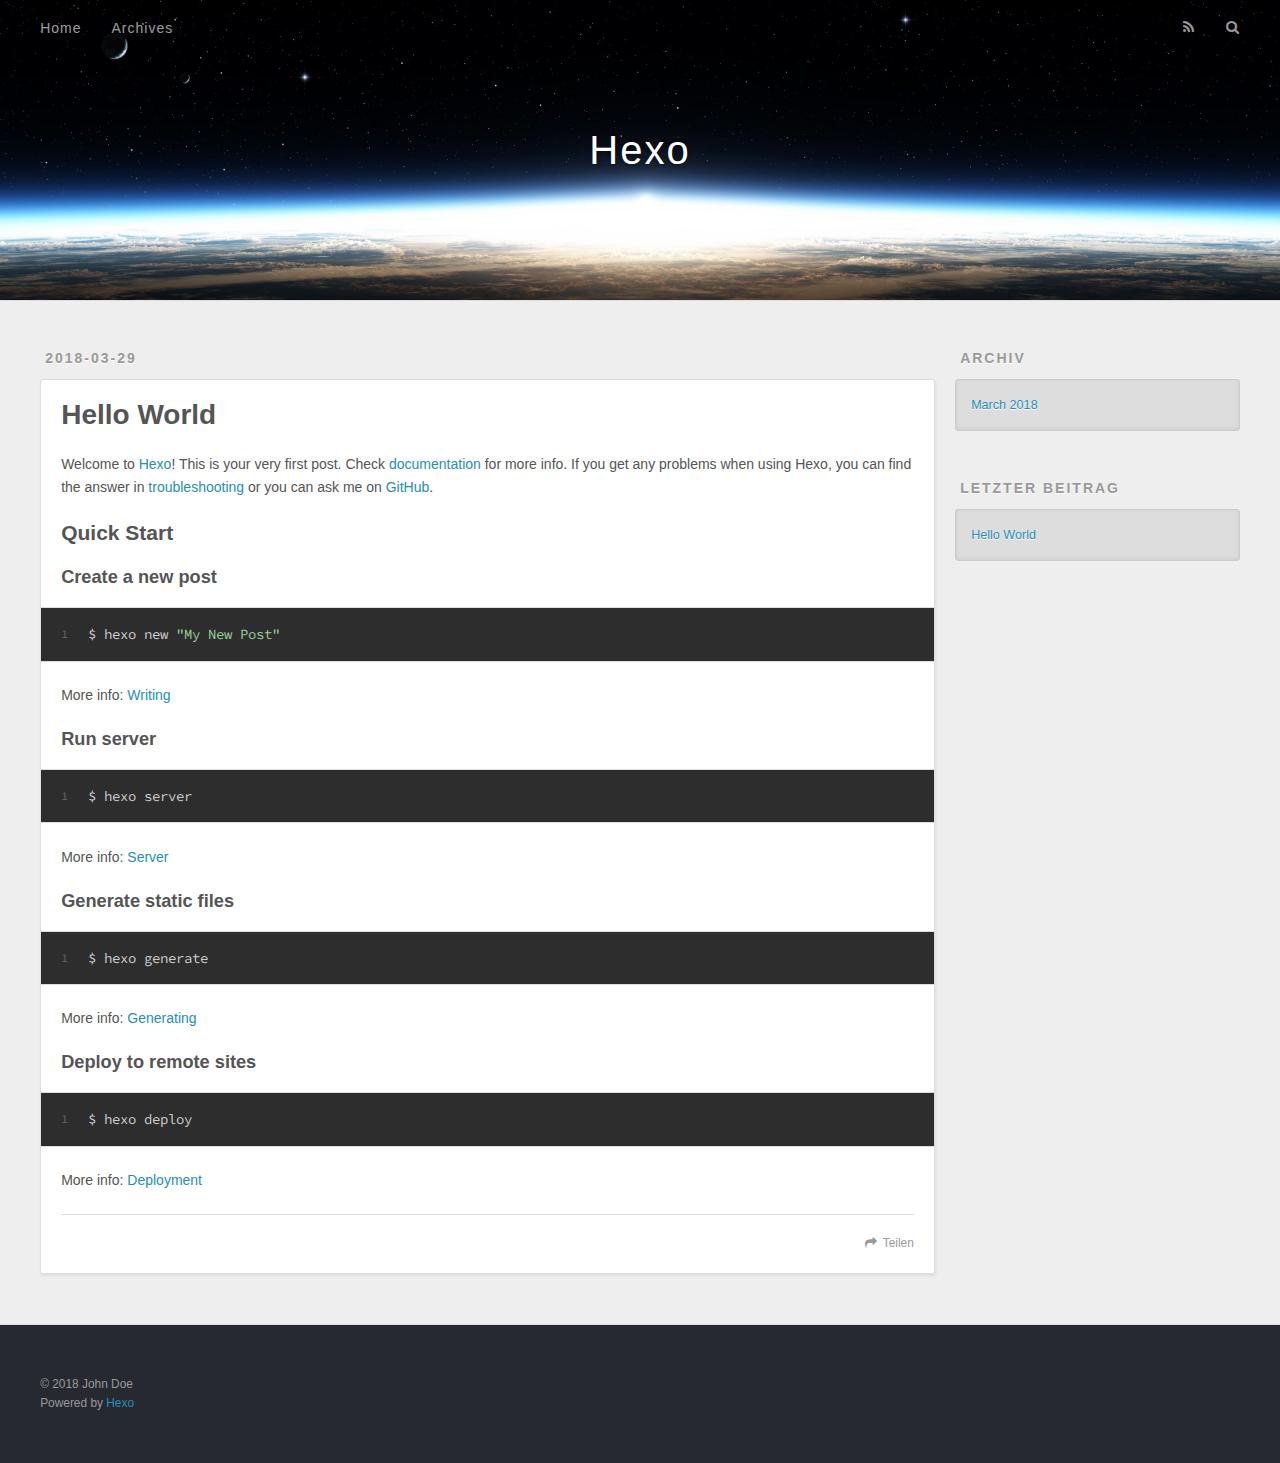
==== index.html @ db1d9ba8 "Site updated: 2018-03-29 11:49:01" ====
<!DOCTYPE html>
<html>
<head>
  <meta charset="utf-8">
  

  
  <title>Hexo</title>
  <meta name="viewport" content="width=device-width, initial-scale=1, maximum-scale=1">
  <meta property="og:type" content="website">
<meta property="og:title" content="Hexo">
<meta property="og:url" content="http://yoursite.com/index.html">
<meta property="og:site_name" content="Hexo">
<meta name="twitter:card" content="summary">
<meta name="twitter:title" content="Hexo">
  
    <link rel="alternate" href="/atom.xml" title="Hexo" type="application/atom+xml">
  
  
    <link rel="icon" href="/favicon.png">
  
  
    <link href="//fonts.googleapis.com/css?family=Source+Code+Pro" rel="stylesheet" type="text/css">
  
  <link rel="stylesheet" href="/css/style.css">
</head>

<body>
  <div id="container">
    <div id="wrap">
      <header id="header">
  <div id="banner"></div>
  <div id="header-outer" class="outer">
    <div id="header-title" class="inner">
      <h1 id="logo-wrap">
        <a href="/" id="logo">Hexo</a>
      </h1>
      
    </div>
    <div id="header-inner" class="inner">
      <nav id="main-nav">
        <a id="main-nav-toggle" class="nav-icon"></a>
        
          <a class="main-nav-link" href="/">Home</a>
        
          <a class="main-nav-link" href="/archives">Archives</a>
        
      </nav>
      <nav id="sub-nav">
        
          <a id="nav-rss-link" class="nav-icon" href="/atom.xml" title="RSS Feed"></a>
        
        <a id="nav-search-btn" class="nav-icon" title="Suche"></a>
      </nav>
      <div id="search-form-wrap">
        <form action="//google.com/search" method="get" accept-charset="UTF-8" class="search-form"><input type="search" name="q" class="search-form-input" placeholder="Search"><button type="submit" class="search-form-submit">&#xF002;</button><input type="hidden" name="sitesearch" value="http://yoursite.com"></form>
      </div>
    </div>
  </div>
</header>
      <div class="outer">
        <section id="main">
  
    <article id="post-hello-world" class="article article-type-post" itemscope itemprop="blogPost">
  <div class="article-meta">
    <a href="/2018/03/29/hello-world/" class="article-date">
  <time datetime="2018-03-29T02:19:25.846Z" itemprop="datePublished">2018-03-29</time>
</a>
    
  </div>
  <div class="article-inner">
    
    
      <header class="article-header">
        
  
    <h1 itemprop="name">
      <a class="article-title" href="/2018/03/29/hello-world/">Hello World</a>
    </h1>
  

      </header>
    
    <div class="article-entry" itemprop="articleBody">
      
        <p>Welcome to <a href="https://hexo.io/" target="_blank" rel="noopener">Hexo</a>! This is your very first post. Check <a href="https://hexo.io/docs/" target="_blank" rel="noopener">documentation</a> for more info. If you get any problems when using Hexo, you can find the answer in <a href="https://hexo.io/docs/troubleshooting.html" target="_blank" rel="noopener">troubleshooting</a> or you can ask me on <a href="https://github.com/hexojs/hexo/issues" target="_blank" rel="noopener">GitHub</a>.</p>
<h2 id="Quick-Start"><a href="#Quick-Start" class="headerlink" title="Quick Start"></a>Quick Start</h2><h3 id="Create-a-new-post"><a href="#Create-a-new-post" class="headerlink" title="Create a new post"></a>Create a new post</h3><figure class="highlight bash"><table><tr><td class="gutter"><pre><span class="line">1</span><br></pre></td><td class="code"><pre><span class="line">$ hexo new <span class="string">"My New Post"</span></span><br></pre></td></tr></table></figure>
<p>More info: <a href="https://hexo.io/docs/writing.html" target="_blank" rel="noopener">Writing</a></p>
<h3 id="Run-server"><a href="#Run-server" class="headerlink" title="Run server"></a>Run server</h3><figure class="highlight bash"><table><tr><td class="gutter"><pre><span class="line">1</span><br></pre></td><td class="code"><pre><span class="line">$ hexo server</span><br></pre></td></tr></table></figure>
<p>More info: <a href="https://hexo.io/docs/server.html" target="_blank" rel="noopener">Server</a></p>
<h3 id="Generate-static-files"><a href="#Generate-static-files" class="headerlink" title="Generate static files"></a>Generate static files</h3><figure class="highlight bash"><table><tr><td class="gutter"><pre><span class="line">1</span><br></pre></td><td class="code"><pre><span class="line">$ hexo generate</span><br></pre></td></tr></table></figure>
<p>More info: <a href="https://hexo.io/docs/generating.html" target="_blank" rel="noopener">Generating</a></p>
<h3 id="Deploy-to-remote-sites"><a href="#Deploy-to-remote-sites" class="headerlink" title="Deploy to remote sites"></a>Deploy to remote sites</h3><figure class="highlight bash"><table><tr><td class="gutter"><pre><span class="line">1</span><br></pre></td><td class="code"><pre><span class="line">$ hexo deploy</span><br></pre></td></tr></table></figure>
<p>More info: <a href="https://hexo.io/docs/deployment.html" target="_blank" rel="noopener">Deployment</a></p>

      
    </div>
    <footer class="article-footer">
      <a data-url="http://yoursite.com/2018/03/29/hello-world/" data-id="cjfbzb0jh000037ag2tdtp78b" class="article-share-link">Teilen</a>
      
      
    </footer>
  </div>
  
</article>


  


</section>
        
          <aside id="sidebar">
  
    

  
    

  
    
  
    
  <div class="widget-wrap">
    <h3 class="widget-title">Archiv</h3>
    <div class="widget">
      <ul class="archive-list"><li class="archive-list-item"><a class="archive-list-link" href="/archives/2018/03/">March 2018</a></li></ul>
    </div>
  </div>


  
    
  <div class="widget-wrap">
    <h3 class="widget-title">letzter Beitrag</h3>
    <div class="widget">
      <ul>
        
          <li>
            <a href="/2018/03/29/hello-world/">Hello World</a>
          </li>
        
      </ul>
    </div>
  </div>

  
</aside>
        
      </div>
      <footer id="footer">
  
  <div class="outer">
    <div id="footer-info" class="inner">
      &copy; 2018 John Doe<br>
      Powered by <a href="http://hexo.io/" target="_blank">Hexo</a>
    </div>
  </div>
</footer>
    </div>
    <nav id="mobile-nav">
  
    <a href="/" class="mobile-nav-link">Home</a>
  
    <a href="/archives" class="mobile-nav-link">Archives</a>
  
</nav>
    

<script src="//ajax.googleapis.com/ajax/libs/jquery/2.0.3/jquery.min.js"></script>


  <link rel="stylesheet" href="/fancybox/jquery.fancybox.css">
  <script src="/fancybox/jquery.fancybox.pack.js"></script>


<script src="/js/script.js"></script>



  </div>
</body>
</html>
---- css/style.css ----
body {
  width: 100%;
}
body:before,
body:after {
  content: "";
  display: table;
}
body:after {
  clear: both;
}
html,
body,
div,
span,
applet,
object,
iframe,
h1,
h2,
h3,
h4,
h5,
h6,
p,
blockquote,
pre,
a,
abbr,
acronym,
address,
big,
cite,
code,
del,
dfn,
em,
img,
ins,
kbd,
q,
s,
samp,
small,
strike,
strong,
sub,
sup,
tt,
var,
dl,
dt,
dd,
ol,
ul,
li,
fieldset,
form,
label,
legend,
table,
caption,
tbody,
tfoot,
thead,
tr,
th,
td {
  margin: 0;
  padding: 0;
  border: 0;
  outline: 0;
  font-weight: inherit;
  font-style: inherit;
  font-family: inherit;
  font-size: 100%;
  vertical-align: baseline;
}
body {
  line-height: 1;
  color: #000;
  background: #fff;
}
ol,
ul {
  list-style: none;
}
table {
  border-collapse: separate;
  border-spacing: 0;
  vertical-align: middle;
}
caption,
th,
td {
  text-align: left;
  font-weight: normal;
  vertical-align: middle;
}
a img {
  border: none;
}
input,
button {
  margin: 0;
  padding: 0;
}
input::-moz-focus-inner,
button::-moz-focus-inner {
  border: 0;
  padding: 0;
}
@font-face {
  font-family: FontAwesome;
  font-style: normal;
  font-weight: normal;
  src: url("fonts/fontawesome-webfont.eot?v=#4.0.3");
  src: url("fonts/fontawesome-webfont.eot?#iefix&v=#4.0.3") format("embedded-opentype"), url("fonts/fontawesome-webfont.woff?v=#4.0.3") format("woff"), url("fonts/fontawesome-webfont.ttf?v=#4.0.3") format("truetype"), url("fonts/fontawesome-webfont.svg#fontawesomeregular?v=#4.0.3") format("svg");
}
html,
body,
#container {
  height: 100%;
}
body {
  background: #eee;
  font: 14px -apple-system, BlinkMacSystemFont, "Segoe UI", "Roboto", "Oxygen", "Ubuntu", "Cantarell", "Fira Sans", "Droid Sans", "Helvetica Neue", sans-serif;
  -webkit-text-size-adjust: 100%;
}
.outer {
  max-width: 1220px;
  margin: 0 auto;
  padding: 0 20px;
}
.outer:before,
.outer:after {
  content: "";
  display: table;
}
.outer:after {
  clear: both;
}
.inner {
  display: inline;
  float: left;
  width: 98.33333333333333%;
  margin: 0 0.833333333333333%;
}
.left,
.alignleft {
  float: left;
}
.right,
.alignright {
  float: right;
}
.clear {
  clear: both;
}
#container {
  position: relative;
}
.mobile-nav-on {
  overflow: hidden;
}
#wrap {
  height: 100%;
  width: 100%;
  position: absolute;
  top: 0;
  left: 0;
  -webkit-transition: 0.2s ease-out;
  -moz-transition: 0.2s ease-out;
  -ms-transition: 0.2s ease-out;
  transition: 0.2s ease-out;
  z-index: 1;
  background: #eee;
}
.mobile-nav-on #wrap {
  left: 280px;
}
@media screen and (min-width: 768px) {
  #main {
    display: inline;
    float: left;
    width: 73.33333333333333%;
    margin: 0 0.833333333333333%;
  }
}
.article-date,
.article-category-link,
.archive-year,
.widget-title {
  text-decoration: none;
  text-transform: uppercase;
  letter-spacing: 2px;
  color: #999;
  margin-bottom: 1em;
  margin-left: 5px;
  line-height: 1em;
  text-shadow: 0 1px #fff;
  font-weight: bold;
}
.article-inner,
.archive-article-inner {
  background: #fff;
  -webkit-box-shadow: 1px 2px 3px #ddd;
  box-shadow: 1px 2px 3px #ddd;
  border: 1px solid #ddd;
  border-radius: 3px;
}
.article-entry h1,
.widget h1 {
  font-size: 2em;
}
.article-entry h2,
.widget h2 {
  font-size: 1.5em;
}
.article-entry h3,
.widget h3 {
  font-size: 1.3em;
}
.article-entry h4,
.widget h4 {
  font-size: 1.2em;
}
.article-entry h5,
.widget h5 {
  font-size: 1em;
}
.article-entry h6,
.widget h6 {
  font-size: 1em;
  color: #999;
}
.article-entry hr,
.widget hr {
  border: 1px dashed #ddd;
}
.article-entry strong,
.widget strong {
  font-weight: bold;
}
.article-entry em,
.widget em,
.article-entry cite,
.widget cite {
  font-style: italic;
}
.article-entry sup,
.widget sup,
.article-entry sub,
.widget sub {
  font-size: 0.75em;
  line-height: 0;
  position: relative;
  vertical-align: baseline;
}
.article-entry sup,
.widget sup {
  top: -0.5em;
}
.article-entry sub,
.widget sub {
  bottom: -0.2em;
}
.article-entry small,
.widget small {
  font-size: 0.85em;
}
.article-entry acronym,
.widget acronym,
.article-entry abbr,
.widget abbr {
  border-bottom: 1px dotted;
}
.article-entry ul,
.widget ul,
.article-entry ol,
.widget ol,
.article-entry dl,
.widget dl {
  margin: 0 20px;
  line-height: 1.6em;
}
.article-entry ul ul,
.widget ul ul,
.article-entry ol ul,
.widget ol ul,
.article-entry ul ol,
.widget ul ol,
.article-entry ol ol,
.widget ol ol {
  margin-top: 0;
  margin-bottom: 0;
}
.article-entry ul,
.widget ul {
  list-style: disc;
}
.article-entry ol,
.widget ol {
  list-style: decimal;
}
.article-entry dt,
.widget dt {
  font-weight: bold;
}
#header {
  height: 300px;
  position: relative;
  border-bottom: 1px solid #ddd;
}
#header:before,
#header:after {
  content: "";
  position: absolute;
  left: 0;
  right: 0;
  height: 40px;
}
#header:before {
  top: 0;
  background: -webkit-linear-gradient(rgba(0,0,0,0.2), transparent);
  background: -moz-linear-gradient(rgba(0,0,0,0.2), transparent);
  background: -ms-linear-gradient(rgba(0,0,0,0.2), transparent);
  background: linear-gradient(rgba(0,0,0,0.2), transparent);
}
#header:after {
  bottom: 0;
  background: -webkit-linear-gradient(transparent, rgba(0,0,0,0.2));
  background: -moz-linear-gradient(transparent, rgba(0,0,0,0.2));
  background: -ms-linear-gradient(transparent, rgba(0,0,0,0.2));
  background: linear-gradient(transparent, rgba(0,0,0,0.2));
}
#header-outer {
  height: 100%;
  position: relative;
}
#header-inner {
  position: relative;
  overflow: hidden;
}
#banner {
  position: absolute;
  top: 0;
  left: 0;
  width: 100%;
  height: 100%;
  background: url("images/banner.jpg") center #000;
  -webkit-background-size: cover;
  -moz-background-size: cover;
  background-size: cover;
  z-index: -1;
}
#header-title {
  text-align: center;
  height: 40px;
  position: absolute;
  top: 50%;
  left: 0;
  margin-top: -20px;
}
#logo,
#subtitle {
  text-decoration: none;
  color: #fff;
  font-weight: 300;
  text-shadow: 0 1px 4px rgba(0,0,0,0.3);
}
#logo {
  font-size: 40px;
  line-height: 40px;
  letter-spacing: 2px;
}
#subtitle {
  font-size: 16px;
  line-height: 16px;
  letter-spacing: 1px;
}
#subtitle-wrap {
  margin-top: 16px;
}
#main-nav {
  float: left;
  margin-left: -15px;
}
.nav-icon,
.main-nav-link {
  float: left;
  color: #fff;
  opacity: 0.6;
  text-decoration: none;
  text-shadow: 0 1px rgba(0,0,0,0.2);
  -webkit-transition: opacity 0.2s;
  -moz-transition: opacity 0.2s;
  -ms-transition: opacity 0.2s;
  transition: opacity 0.2s;
  display: block;
  padding: 20px 15px;
}
.nav-icon:hover,
.main-nav-link:hover {
  opacity: 1;
}
.nav-icon {
  font-family: FontAwesome;
  text-align: center;
  font-size: 14px;
  width: 14px;
  height: 14px;
  padding: 20px 15px;
  position: relative;
  cursor: pointer;
}
.main-nav-link {
  font-weight: 300;
  letter-spacing: 1px;
}
@media screen and (max-width: 479px) {
  .main-nav-link {
    display: none;
  }
}
#main-nav-toggle {
  display: none;
}
#main-nav-toggle:before {
  content: "\f0c9";
}
@media screen and (max-width: 479px) {
  #main-nav-toggle {
    display: block;
  }
}
#sub-nav {
  float: right;
  margin-right: -15px;
}
#nav-rss-link:before {
  content: "\f09e";
}
#nav-search-btn:before {
  content: "\f002";
}
#search-form-wrap {
  position: absolute;
  top: 15px;
  width: 150px;
  height: 30px;
  right: -150px;
  opacity: 0;
  -webkit-transition: 0.2s ease-out;
  -moz-transition: 0.2s ease-out;
  -ms-transition: 0.2s ease-out;
  transition: 0.2s ease-out;
}
#search-form-wrap.on {
  opacity: 1;
  right: 0;
}
@media screen and (max-width: 479px) {
  #search-form-wrap {
    width: 100%;
    right: -100%;
  }
}
.search-form {
  position: absolute;
  top: 0;
  left: 0;
  right: 0;
  background: #fff;
  padding: 5px 15px;
  border-radius: 15px;
  -webkit-box-shadow: 0 0 10px rgba(0,0,0,0.3);
  box-shadow: 0 0 10px rgba(0,0,0,0.3);
}
.search-form-input {
  border: none;
  background: none;
  color: #555;
  width: 100%;
  font: 13px -apple-system, BlinkMacSystemFont, "Segoe UI", "Roboto", "Oxygen", "Ubuntu", "Cantarell", "Fira Sans", "Droid Sans", "Helvetica Neue", sans-serif;
  outline: none;
}
.search-form-input::-webkit-search-results-decoration,
.search-form-input::-webkit-search-cancel-button {
  -webkit-appearance: none;
}
.search-form-submit {
  position: absolute;
  top: 50%;
  right: 10px;
  margin-top: -7px;
  font: 13px FontAwesome;
  border: none;
  background: none;
  color: #bbb;
  cursor: pointer;
}
.search-form-submit:hover,
.search-form-submit:focus {
  color: #777;
}
.article {
  margin: 50px 0;
}
.article-inner {
  overflow: hidden;
}
.article-meta:before,
.article-meta:after {
  content: "";
  display: table;
}
.article-meta:after {
  clear: both;
}
.article-date {
  float: left;
}
.article-category {
  float: left;
  line-height: 1em;
  color: #ccc;
  text-shadow: 0 1px #fff;
  margin-left: 8px;
}
.article-category:before {
  content: "\2022";
}
.article-category-link {
  margin: 0 12px 1em;
}
.article-header {
  padding: 20px 20px 0;
}
.article-title {
  text-decoration: none;
  font-size: 2em;
  font-weight: bold;
  color: #555;
  line-height: 1.1em;
  -webkit-transition: color 0.2s;
  -moz-transition: color 0.2s;
  -ms-transition: color 0.2s;
  transition: color 0.2s;
}
a.article-title:hover {
  color: #258fb8;
}
.article-entry {
  color: #555;
  padding: 0 20px;
}
.article-entry:before,
.article-entry:after {
  content: "";
  display: table;
}
.article-entry:after {
  clear: both;
}
.article-entry p,
.article-entry table {
  line-height: 1.6em;
  margin: 1.6em 0;
}
.article-entry h1,
.article-entry h2,
.article-entry h3,
.article-entry h4,
.article-entry h5,
.article-entry h6 {
  font-weight: bold;
}
.article-entry h1,
.article-entry h2,
.article-entry h3,
.article-entry h4,
.article-entry h5,
.article-entry h6 {
  line-height: 1.1em;
  margin: 1.1em 0;
}
.article-entry a {
  color: #258fb8;
  text-decoration: none;
}
.article-entry a:hover {
  text-decoration: underline;
}
.article-entry ul,
.article-entry ol,
.article-entry dl {
  margin-top: 1.6em;
  margin-bottom: 1.6em;
}
.article-entry img,
.article-entry video {
  max-width: 100%;
  height: auto;
  display: block;
  margin: auto;
}
.article-entry iframe {
  border: none;
}
.article-entry table {
  width: 100%;
  border-collapse: collapse;
  border-spacing: 0;
}
.article-entry th {
  font-weight: bold;
  border-bottom: 3px solid #ddd;
  padding-bottom: 0.5em;
}
.article-entry td {
  border-bottom: 1px solid #ddd;
  padding: 10px 0;
}
.article-entry blockquote {
  font-family: Georgia, "Times New Roman", serif;
  font-size: 1.4em;
  margin: 1.6em 20px;
  text-align: center;
}
.article-entry blockquote footer {
  font-size: 14px;
  margin: 1.6em 0;
  font-family: -apple-system, BlinkMacSystemFont, "Segoe UI", "Roboto", "Oxygen", "Ubuntu", "Cantarell", "Fira Sans", "Droid Sans", "Helvetica Neue", sans-serif;
}
.article-entry blockquote footer cite:before {
  content: "—";
  padding: 0 0.5em;
}
.article-entry .pullquote {
  text-align: left;
  width: 45%;
  margin: 0;
}
.article-entry .pullquote.left {
  margin-left: 0.5em;
  margin-right: 1em;
}
.article-entry .pullquote.right {
  margin-right: 0.5em;
  margin-left: 1em;
}
.article-entry .caption {
  color: #999;
  display: block;
  font-size: 0.9em;
  margin-top: 0.5em;
  position: relative;
  text-align: center;
}
.article-entry .video-container {
  position: relative;
  padding-top: 56.25%;
  height: 0;
  overflow: hidden;
}
.article-entry .video-container iframe,
.article-entry .video-container object,
.article-entry .video-container embed {
  position: absolute;
  top: 0;
  left: 0;
  width: 100%;
  height: 100%;
  margin-top: 0;
}
.article-more-link a {
  display: inline-block;
  line-height: 1em;
  padding: 6px 15px;
  border-radius: 15px;
  background: #eee;
  color: #999;
  text-shadow: 0 1px #fff;
  text-decoration: none;
}
.article-more-link a:hover {
  background: #258fb8;
  color: #fff;
  text-decoration: none;
  text-shadow: 0 1px #1e7293;
}
.article-footer {
  font-size: 0.85em;
  line-height: 1.6em;
  border-top: 1px solid #ddd;
  padding-top: 1.6em;
  margin: 0 20px 20px;
}
.article-footer:before,
.article-footer:after {
  content: "";
  display: table;
}
.article-footer:after {
  clear: both;
}
.article-footer a {
  color: #999;
  text-decoration: none;
}
.article-footer a:hover {
  color: #555;
}
.article-tag-list-item {
  float: left;
  margin-right: 10px;
}
.article-tag-list-link:before {
  content: "#";
}
.article-comment-link {
  float: right;
}
.article-comment-link:before {
  content: "\f075";
  font-family: FontAwesome;
  padding-right: 8px;
}
.article-share-link {
  cursor: pointer;
  float: right;
  margin-left: 20px;
}
.article-share-link:before {
  content: "\f064";
  font-family: FontAwesome;
  padding-right: 6px;
}
#article-nav {
  position: relative;
}
#article-nav:before,
#article-nav:after {
  content: "";
  display: table;
}
#article-nav:after {
  clear: both;
}
@media screen and (min-width: 768px) {
  #article-nav {
    margin: 50px 0;
  }
  #article-nav:before {
    width: 8px;
    height: 8px;
    position: absolute;
    top: 50%;
    left: 50%;
    margin-top: -4px;
    margin-left: -4px;
    content: "";
    border-radius: 50%;
    background: #ddd;
    -webkit-box-shadow: 0 1px 2px #fff;
    box-shadow: 0 1px 2px #fff;
  }
}
.article-nav-link-wrap {
  text-decoration: none;
  text-shadow: 0 1px #fff;
  color: #999;
  -webkit-box-sizing: border-box;
  -moz-box-sizing: border-box;
  box-sizing: border-box;
  margin-top: 50px;
  text-align: center;
  display: block;
}
.article-nav-link-wrap:hover {
  color: #555;
}
@media screen and (min-width: 768px) {
  .article-nav-link-wrap {
    width: 50%;
    margin-top: 0;
  }
}
@media screen and (min-width: 768px) {
  #article-nav-newer {
    float: left;
    text-align: right;
    padding-right: 20px;
  }
}
@media screen and (min-width: 768px) {
  #article-nav-older {
    float: right;
    text-align: left;
    padding-left: 20px;
  }
}
.article-nav-caption {
  text-transform: uppercase;
  letter-spacing: 2px;
  color: #ddd;
  line-height: 1em;
  font-weight: bold;
}
#article-nav-newer .article-nav-caption {
  margin-right: -2px;
}
.article-nav-title {
  font-size: 0.85em;
  line-height: 1.6em;
  margin-top: 0.5em;
}
.article-share-box {
  position: absolute;
  display: none;
  background: #fff;
  -webkit-box-shadow: 1px 2px 10px rgba(0,0,0,0.2);
  box-shadow: 1px 2px 10px rgba(0,0,0,0.2);
  border-radius: 3px;
  margin-left: -145px;
  overflow: hidden;
  z-index: 1;
}
.article-share-box.on {
  display: block;
}
.article-share-input {
  width: 100%;
  background: none;
  -webkit-box-sizing: border-box;
  -moz-box-sizing: border-box;
  box-sizing: border-box;
  font: 14px -apple-system, BlinkMacSystemFont, "Segoe UI", "Roboto", "Oxygen", "Ubuntu", "Cantarell", "Fira Sans", "Droid Sans", "Helvetica Neue", sans-serif;
  padding: 0 15px;
  color: #555;
  outline: none;
  border: 1px solid #ddd;
  border-radius: 3px 3px 0 0;
  height: 36px;
  line-height: 36px;
}
.article-share-links {
  background: #eee;
}
.article-share-links:before,
.article-share-links:after {
  content: "";
  display: table;
}
.article-share-links:after {
  clear: both;
}
.article-share-twitter,
.article-share-facebook,
.article-share-pinterest,
.article-share-google {
  width: 50px;
  height: 36px;
  display: block;
  float: left;
  position: relative;
  color: #999;
  text-shadow: 0 1px #fff;
}
.article-share-twitter:before,
.article-share-facebook:before,
.article-share-pinterest:before,
.article-share-google:before {
  font-size: 20px;
  font-family: FontAwesome;
  width: 20px;
  height: 20px;
  position: absolute;
  top: 50%;
  left: 50%;
  margin-top: -10px;
  margin-left: -10px;
  text-align: center;
}
.article-share-twitter:hover,
.article-share-facebook:hover,
.article-share-pinterest:hover,
.article-share-google:hover {
  color: #fff;
}
.article-share-twitter:before {
  content: "\f099";
}
.article-share-twitter:hover {
  background: #00aced;
  text-shadow: 0 1px #008abe;
}
.article-share-facebook:before {
  content: "\f09a";
}
.article-share-facebook:hover {
  background: #3b5998;
  text-shadow: 0 1px #2f477a;
}
.article-share-pinterest:before {
  content: "\f0d2";
}
.article-share-pinterest:hover {
  background: #cb2027;
  text-shadow: 0 1px #a21a1f;
}
.article-share-google:before {
  content: "\f0d5";
}
.article-share-google:hover {
  background: #dd4b39;
  text-shadow: 0 1px #be3221;
}
.article-gallery {
  background: #000;
  position: relative;
}
.article-gallery-photos {
  position: relative;
  overflow: hidden;
}
.article-gallery-img {
  display: none;
  max-width: 100%;
}
.article-gallery-img:first-child {
  display: block;
}
.article-gallery-img.loaded {
  position: absolute;
  display: block;
}
.article-gallery-img img {
  display: block;
  max-width: 100%;
  margin: 0 auto;
}
#comments {
  background: #fff;
  -webkit-box-shadow: 1px 2px 3px #ddd;
  box-shadow: 1px 2px 3px #ddd;
  padding: 20px;
  border: 1px solid #ddd;
  border-radius: 3px;
  margin: 50px 0;
}
#comments a {
  color: #258fb8;
}
.archives-wrap {
  margin: 50px 0;
}
.archives:before,
.archives:after {
  content: "";
  display: table;
}
.archives:after {
  clear: both;
}
.archive-year-wrap {
  margin-bottom: 1em;
}
.archives {
  -webkit-column-gap: 10px;
  -moz-column-gap: 10px;
  column-gap: 10px;
}
@media screen and (min-width: 480px) and (max-width: 767px) {
  .archives {
    -webkit-column-count: 2;
    -moz-column-count: 2;
    column-count: 2;
  }
}
@media screen and (min-width: 768px) {
  .archives {
    -webkit-column-count: 3;
    -moz-column-count: 3;
    column-count: 3;
  }
}
.archive-article {
  -webkit-column-break-inside: avoid;
  page-break-inside: avoid;
  overflow: hidden;
  break-inside: avoid-column;
}
.archive-article-inner {
  padding: 10px;
  margin-bottom: 15px;
}
.archive-article-title {
  text-decoration: none;
  font-weight: bold;
  color: #555;
  -webkit-transition: color 0.2s;
  -moz-transition: color 0.2s;
  -ms-transition: color 0.2s;
  transition: color 0.2s;
  line-height: 1.6em;
}
.archive-article-title:hover {
  color: #258fb8;
}
.archive-article-footer {
  margin-top: 1em;
}
.archive-article-date {
  color: #999;
  text-decoration: none;
  font-size: 0.85em;
  line-height: 1em;
  margin-bottom: 0.5em;
  display: block;
}
#page-nav {
  margin: 50px auto;
  background: #fff;
  -webkit-box-shadow: 1px 2px 3px #ddd;
  box-shadow: 1px 2px 3px #ddd;
  border: 1px solid #ddd;
  border-radius: 3px;
  text-align: center;
  color: #999;
  overflow: hidden;
}
#page-nav:before,
#page-nav:after {
  content: "";
  display: table;
}
#page-nav:after {
  clear: both;
}
#page-nav a,
#page-nav span {
  padding: 10px 20px;
  line-height: 1;
  height: 2ex;
}
#page-nav a {
  color: #999;
  text-decoration: none;
}
#page-nav a:hover {
  background: #999;
  color: #fff;
}
#page-nav .prev {
  float: left;
}
#page-nav .next {
  float: right;
}
#page-nav .page-number {
  display: inline-block;
}
@media screen and (max-width: 479px) {
  #page-nav .page-number {
    display: none;
  }
}
#page-nav .current {
  color: #555;
  font-weight: bold;
}
#page-nav .space {
  color: #ddd;
}
#footer {
  background: #262a30;
  padding: 50px 0;
  border-top: 1px solid #ddd;
  color: #999;
}
#footer a {
  color: #258fb8;
  text-decoration: none;
}
#footer a:hover {
  text-decoration: underline;
}
#footer-info {
  line-height: 1.6em;
  font-size: 0.85em;
}
.article-entry pre,
.article-entry .highlight {
  background: #2d2d2d;
  margin: 0 -20px;
  padding: 15px 20px;
  border-style: solid;
  border-color: #ddd;
  border-width: 1px 0;
  overflow: auto;
  color: #ccc;
  line-height: 22.400000000000002px;
}
.article-entry .highlight .gutter pre,
.article-entry .gist .gist-file .gist-data .line-numbers {
  color: #666;
  font-size: 0.85em;
}
.article-entry pre,
.article-entry code {
  font-family: "Source Code Pro", Consolas, Monaco, Menlo, Consolas, monospace;
}
.article-entry code {
  background: #eee;
  text-shadow: 0 1px #fff;
  padding: 0 0.3em;
}
.article-entry pre code {
  background: none;
  text-shadow: none;
  padding: 0;
}
.article-entry .highlight pre {
  border: none;
  margin: 0;
  padding: 0;
}
.article-entry .highlight table {
  margin: 0;
  width: auto;
}
.article-entry .highlight td {
  border: none;
  padding: 0;
}
.article-entry .highlight figcaption {
  font-size: 0.85em;
  color: #999;
  line-height: 1em;
  margin-bottom: 1em;
}
.article-entry .highlight figcaption:before,
.article-entry .highlight figcaption:after {
  content: "";
  display: table;
}
.article-entry .highlight figcaption:after {
  clear: both;
}
.article-entry .highlight figcaption a {
  float: right;
}
.article-entry .highlight .gutter pre {
  text-align: right;
  padding-right: 20px;
}
.article-entry .highlight .line {
  height: 22.400000000000002px;
}
.article-entry .highlight .line.marked {
  background: #515151;
}
.article-entry .gist {
  margin: 0 -20px;
  border-style: solid;
  border-color: #ddd;
  border-width: 1px 0;
  background: #2d2d2d;
  padding: 15px 20px 15px 0;
}
.article-entry .gist .gist-file {
  border: none;
  font-family: "Source Code Pro", Consolas, Monaco, Menlo, Consolas, monospace;
  margin: 0;
}
.article-entry .gist .gist-file .gist-data {
  background: none;
  border: none;
}
.article-entry .gist .gist-file .gist-data .line-numbers {
  background: none;
  border: none;
  padding: 0 20px 0 0;
}
.article-entry .gist .gist-file .gist-data .line-data {
  padding: 0 !important;
}
.article-entry .gist .gist-file .highlight {
  margin: 0;
  padding: 0;
  border: none;
}
.article-entry .gist .gist-file .gist-meta {
  background: #2d2d2d;
  color: #999;
  font: 0.85em -apple-system, BlinkMacSystemFont, "Segoe UI", "Roboto", "Oxygen", "Ubuntu", "Cantarell", "Fira Sans", "Droid Sans", "Helvetica Neue", sans-serif;
  text-shadow: 0 0;
  padding: 0;
  margin-top: 1em;
  margin-left: 20px;
}
.article-entry .gist .gist-file .gist-meta a {
  color: #258fb8;
  font-weight: normal;
}
.article-entry .gist .gist-file .gist-meta a:hover {
  text-decoration: underline;
}
pre .comment,
pre .title {
  color: #999;
}
pre .variable,
pre .attribute,
pre .tag,
pre .regexp,
pre .ruby .constant,
pre .xml .tag .title,
pre .xml .pi,
pre .xml .doctype,
pre .html .doctype,
pre .css .id,
pre .css .class,
pre .css .pseudo {
  color: #f2777a;
}
pre .number,
pre .preprocessor,
pre .built_in,
pre .literal,
pre .params,
pre .constant {
  color: #f99157;
}
pre .class,
pre .ruby .class .title,
pre .css .rules .attribute {
  color: #9c9;
}
pre .string,
pre .value,
pre .inheritance,
pre .header,
pre .ruby .symbol,
pre .xml .cdata {
  color: #9c9;
}
pre .css .hexcolor {
  color: #6cc;
}
pre .function,
pre .python .decorator,
pre .python .title,
pre .ruby .function .title,
pre .ruby .title .keyword,
pre .perl .sub,
pre .javascript .title,
pre .coffeescript .title {
  color: #69c;
}
pre .keyword,
pre .javascript .function {
  color: #c9c;
}
@media screen and (max-width: 479px) {
  #mobile-nav {
    position: absolute;
    top: 0;
    left: 0;
    width: 280px;
    height: 100%;
    background: #191919;
    border-right: 1px solid #fff;
  }
}
@media screen and (max-width: 479px) {
  .mobile-nav-link {
    display: block;
    color: #999;
    text-decoration: none;
    padding: 15px 20px;
    font-weight: bold;
  }
  .mobile-nav-link:hover {
    color: #fff;
  }
}
@media screen and (min-width: 768px) {
  #sidebar {
    display: inline;
    float: left;
    width: 23.333333333333332%;
    margin: 0 0.833333333333333%;
  }
}
.widget-wrap {
  margin: 50px 0;
}
.widget {
  color: #777;
  text-shadow: 0 1px #fff;
  background: #ddd;
  -webkit-box-shadow: 0 -1px 4px #ccc inset;
  box-shadow: 0 -1px 4px #ccc inset;
  border: 1px solid #ccc;
  padding: 15px;
  border-radius: 3px;
}
.widget a {
  color: #258fb8;
  text-decoration: none;
}
.widget a:hover {
  text-decoration: underline;
}
.widget ul ul,
.widget ol ul,
.widget dl ul,
.widget ul ol,
.widget ol ol,
.widget dl ol,
.widget ul dl,
.widget ol dl,
.widget dl dl {
  margin-left: 15px;
  list-style: disc;
}
.widget {
  line-height: 1.6em;
  word-wrap: break-word;
  font-size: 0.9em;
}
.widget ul,
.widget ol {
  list-style: none;
  margin: 0;
}
.widget ul ul,
.widget ol ul,
.widget ul ol,
.widget ol ol {
  margin: 0 20px;
}
.widget ul ul,
.widget ol ul {
  list-style: disc;
}
.widget ul ol,
.widget ol ol {
  list-style: decimal;
}
.category-list-count,
.tag-list-count,
.archive-list-count {
  padding-left: 5px;
  color: #999;
  font-size: 0.85em;
}
.category-list-count:before,
.tag-list-count:before,
.archive-list-count:before {
  content: "(";
}
.category-list-count:after,
.tag-list-count:after,
.archive-list-count:after {
  content: ")";
}
.tagcloud a {
  margin-right: 5px;
  display: inline-block;
}
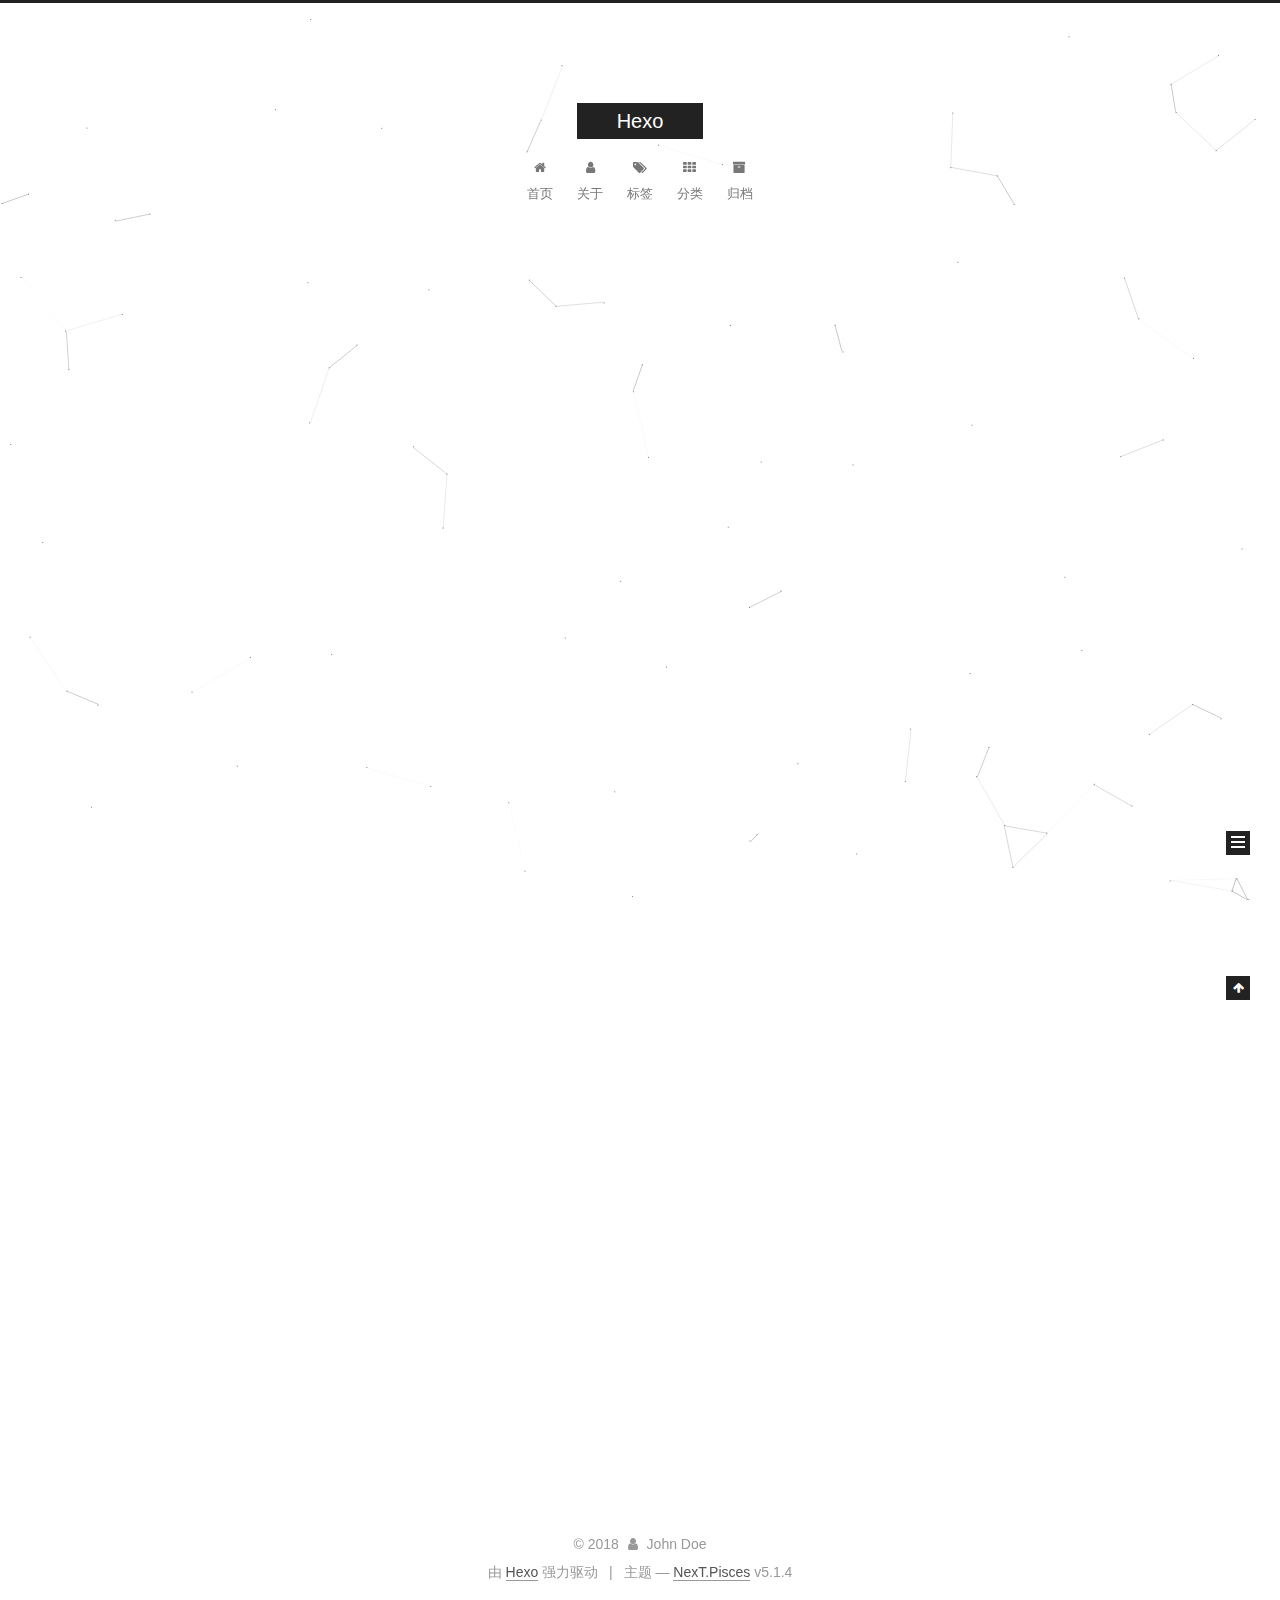
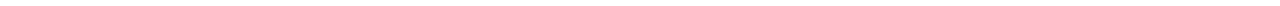
==== commit 179c8543: "Site updated: 2018-03-29 17:06:51" ====
--- a/index.html
+++ b/index.html
@@ -1,89 +1,455 @@
 <!DOCTYPE html>
-<html>
+
+
+
+  
+
+
+<html class="theme-next pisces use-motion" lang="zh-Hans">
 <head>
-  <meta charset="utf-8">
-  
-
-  
-  <title>Hexo</title>
-  <meta name="viewport" content="width=device-width, initial-scale=1, maximum-scale=1">
-  <meta property="og:type" content="website">
+  <meta charset="UTF-8"/>
+<meta http-equiv="X-UA-Compatible" content="IE=edge" />
+<meta name="viewport" content="width=device-width, initial-scale=1, maximum-scale=1"/>
+<meta name="theme-color" content="#222">
+
+
+
+
+
+
+
+
+
+<meta http-equiv="Cache-Control" content="no-transform" />
+<meta http-equiv="Cache-Control" content="no-siteapp" />
+
+
+
+
+
+
+
+
+
+
+
+
+
+
+
+
+  
+  
+  <link href="/lib/fancybox/source/jquery.fancybox.css?v=2.1.5" rel="stylesheet" type="text/css" />
+
+
+
+
+
+
+
+<link href="/lib/font-awesome/css/font-awesome.min.css?v=4.6.2" rel="stylesheet" type="text/css" />
+
+<link href="/css/main.css?v=5.1.4" rel="stylesheet" type="text/css" />
+
+
+  <link rel="apple-touch-icon" sizes="180x180" href="/images/apple-touch-icon-next.png?v=5.1.4">
+
+
+  <link rel="icon" type="image/png" sizes="32x32" href="/images/favicon-32x32-next.png?v=5.1.4">
+
+
+  <link rel="icon" type="image/png" sizes="16x16" href="/images/favicon-16x16-next.png?v=5.1.4">
+
+
+  <link rel="mask-icon" href="/images/logo.svg?v=5.1.4" color="#222">
+
+
+
+
+
+  <meta name="keywords" content="Hexo, NexT" />
+
+
+
+
+
+
+
+
+
+
+<meta property="og:type" content="website">
 <meta property="og:title" content="Hexo">
 <meta property="og:url" content="http://yoursite.com/index.html">
 <meta property="og:site_name" content="Hexo">
+<meta property="og:locale" content="zh-Hans">
 <meta name="twitter:card" content="summary">
 <meta name="twitter:title" content="Hexo">
-  
-    <link rel="alternate" href="/atom.xml" title="Hexo" type="application/atom+xml">
-  
-  
-    <link rel="icon" href="/favicon.png">
-  
-  
-    <link href="//fonts.googleapis.com/css?family=Source+Code+Pro" rel="stylesheet" type="text/css">
-  
-  <link rel="stylesheet" href="/css/style.css">
+
+
+
+<script type="text/javascript" id="hexo.configurations">
+  var NexT = window.NexT || {};
+  var CONFIG = {
+    root: '/',
+    scheme: 'Pisces',
+    version: '5.1.4',
+    sidebar: {"position":"left","display":"post","offset":12,"b2t":false,"scrollpercent":false,"onmobile":false},
+    fancybox: true,
+    tabs: true,
+    motion: {"enable":true,"async":false,"transition":{"post_block":"fadeIn","post_header":"slideDownIn","post_body":"slideDownIn","coll_header":"slideLeftIn","sidebar":"slideUpIn"}},
+    duoshuo: {
+      userId: '0',
+      author: '博主'
+    },
+    algolia: {
+      applicationID: '',
+      apiKey: '',
+      indexName: '',
+      hits: {"per_page":10},
+      labels: {"input_placeholder":"Search for Posts","hits_empty":"We didn't find any results for the search: ${query}","hits_stats":"${hits} results found in ${time} ms"}
+    }
+  };
+</script>
+
+
+
+  <link rel="canonical" href="http://yoursite.com/"/>
+
+
+
+
+
+  <title>Hexo</title>
+  
+
+
+
+
+
+
+
+
 </head>
 
-<body>
-  <div id="container">
-    <div id="wrap">
-      <header id="header">
-  <div id="banner"></div>
-  <div id="header-outer" class="outer">
-    <div id="header-title" class="inner">
-      <h1 id="logo-wrap">
-        <a href="/" id="logo">Hexo</a>
-      </h1>
-      
+<body itemscope itemtype="http://schema.org/WebPage" lang="zh-Hans">
+
+  
+  
+    
+  
+
+  <div class="container sidebar-position-left 
+  page-home">
+    <div class="headband"></div>
+
+    <header id="header" class="header" itemscope itemtype="http://schema.org/WPHeader">
+      <div class="header-inner"><div class="site-brand-wrapper">
+  <div class="site-meta ">
+    
+
+    <div class="custom-logo-site-title">
+      <a href="/"  class="brand" rel="start">
+        <span class="logo-line-before"><i></i></span>
+        <span class="site-title">Hexo</span>
+        <span class="logo-line-after"><i></i></span>
+      </a>
     </div>
-    <div id="header-inner" class="inner">
-      <nav id="main-nav">
-        <a id="main-nav-toggle" class="nav-icon"></a>
-        
-          <a class="main-nav-link" href="/">Home</a>
-        
-          <a class="main-nav-link" href="/archives">Archives</a>
-        
-      </nav>
-      <nav id="sub-nav">
-        
-          <a id="nav-rss-link" class="nav-icon" href="/atom.xml" title="RSS Feed"></a>
-        
-        <a id="nav-search-btn" class="nav-icon" title="Suche"></a>
-      </nav>
-      <div id="search-form-wrap">
-        <form action="//google.com/search" method="get" accept-charset="UTF-8" class="search-form"><input type="search" name="q" class="search-form-input" placeholder="Search"><button type="submit" class="search-form-submit">&#xF002;</button><input type="hidden" name="sitesearch" value="http://yoursite.com"></form>
-      </div>
+      
+        <p class="site-subtitle"></p>
+      
+  </div>
+
+  <div class="site-nav-toggle">
+    <button>
+      <span class="btn-bar"></span>
+      <span class="btn-bar"></span>
+      <span class="btn-bar"></span>
+    </button>
+  </div>
+</div>
+
+<nav class="site-nav">
+  
+
+  
+    <ul id="menu" class="menu">
+      
+        
+        <li class="menu-item menu-item-home">
+          <a href="/" rel="section">
+            
+              <i class="menu-item-icon fa fa-fw fa-home"></i> <br />
+            
+            首页
+          </a>
+        </li>
+      
+        
+        <li class="menu-item menu-item-about">
+          <a href="/about/" rel="section">
+            
+              <i class="menu-item-icon fa fa-fw fa-user"></i> <br />
+            
+            关于
+          </a>
+        </li>
+      
+        
+        <li class="menu-item menu-item-tags">
+          <a href="/tags/" rel="section">
+            
+              <i class="menu-item-icon fa fa-fw fa-tags"></i> <br />
+            
+            标签
+          </a>
+        </li>
+      
+        
+        <li class="menu-item menu-item-categories">
+          <a href="/categories/" rel="section">
+            
+              <i class="menu-item-icon fa fa-fw fa-th"></i> <br />
+            
+            分类
+          </a>
+        </li>
+      
+        
+        <li class="menu-item menu-item-archives">
+          <a href="/archives/" rel="section">
+            
+              <i class="menu-item-icon fa fa-fw fa-archive"></i> <br />
+            
+            归档
+          </a>
+        </li>
+      
+
+      
+    </ul>
+  
+
+  
+</nav>
+
+
+
+ </div>
+    </header>
+
+    <main id="main" class="main">
+      <div class="main-inner">
+        <div class="content-wrap">
+          <div id="content" class="content">
+            
+  <section id="posts" class="posts-expand">
+    
+      
+
+  
+
+  
+  
+  
+
+  <article class="post post-type-normal" itemscope itemtype="http://schema.org/Article">
+  
+  
+  
+  <div class="post-block">
+    <link itemprop="mainEntityOfPage" href="http://yoursite.com/2018/03/29/Test/">
+
+    <span hidden itemprop="author" itemscope itemtype="http://schema.org/Person">
+      <meta itemprop="name" content="John Doe">
+      <meta itemprop="description" content="">
+      <meta itemprop="image" content="/images/avatar.gif">
+    </span>
+
+    <span hidden itemprop="publisher" itemscope itemtype="http://schema.org/Organization">
+      <meta itemprop="name" content="Hexo">
+    </span>
+
+    
+      <header class="post-header">
+
+        
+        
+          <h1 class="post-title" itemprop="name headline">
+                
+                <a class="post-title-link" href="/2018/03/29/Test/" itemprop="url">Test</a></h1>
+        
+
+        <div class="post-meta">
+          <span class="post-time">
+            
+              <span class="post-meta-item-icon">
+                <i class="fa fa-calendar-o"></i>
+              </span>
+              
+                <span class="post-meta-item-text">发表于</span>
+              
+              <time title="创建于" itemprop="dateCreated datePublished" datetime="2018-03-29T12:28:40+08:00">
+                2018-03-29
+              </time>
+            
+
+            
+
+            
+          </span>
+
+          
+
+          
+            
+          
+
+          
+          
+
+          
+
+          
+
+          
+
+        </div>
+      </header>
+    
+
+    
+    
+    
+    <div class="post-body" itemprop="articleBody">
+
+      
+      
+
+      
+        
+          
+            
+          
+        
+      
     </div>
+    
+    
+    
+
+    
+
+    
+
+    
+
+    <footer class="post-footer">
+      
+
+      
+
+      
+
+      
+      
+        <div class="post-eof"></div>
+      
+    </footer>
   </div>
-</header>
-      <div class="outer">
-        <section id="main">
-  
-    <article id="post-hello-world" class="article article-type-post" itemscope itemprop="blogPost">
-  <div class="article-meta">
-    <a href="/2018/03/29/hello-world/" class="article-date">
-  <time datetime="2018-03-29T02:19:25.846Z" itemprop="datePublished">2018-03-29</time>
-</a>
-    
-  </div>
-  <div class="article-inner">
-    
-    
-      <header class="article-header">
-        
-  
-    <h1 itemprop="name">
-      <a class="article-title" href="/2018/03/29/hello-world/">Hello World</a>
-    </h1>
-  
-
+  
+  
+  
+  </article>
+
+
+    
+      
+
+  
+
+  
+  
+  
+
+  <article class="post post-type-normal" itemscope itemtype="http://schema.org/Article">
+  
+  
+  
+  <div class="post-block">
+    <link itemprop="mainEntityOfPage" href="http://yoursite.com/2018/03/29/hello-world/">
+
+    <span hidden itemprop="author" itemscope itemtype="http://schema.org/Person">
+      <meta itemprop="name" content="John Doe">
+      <meta itemprop="description" content="">
+      <meta itemprop="image" content="/images/avatar.gif">
+    </span>
+
+    <span hidden itemprop="publisher" itemscope itemtype="http://schema.org/Organization">
+      <meta itemprop="name" content="Hexo">
+    </span>
+
+    
+      <header class="post-header">
+
+        
+        
+          <h1 class="post-title" itemprop="name headline">
+                
+                <a class="post-title-link" href="/2018/03/29/hello-world/" itemprop="url">Hello World</a></h1>
+        
+
+        <div class="post-meta">
+          <span class="post-time">
+            
+              <span class="post-meta-item-icon">
+                <i class="fa fa-calendar-o"></i>
+              </span>
+              
+                <span class="post-meta-item-text">发表于</span>
+              
+              <time title="创建于" itemprop="dateCreated datePublished" datetime="2018-03-29T10:19:25+08:00">
+                2018-03-29
+              </time>
+            
+
+            
+
+            
+          </span>
+
+          
+
+          
+            
+          
+
+          
+          
+
+          
+
+          
+
+          
+
+        </div>
       </header>
     
-    <div class="article-entry" itemprop="articleBody">
-      
-        <p>Welcome to <a href="https://hexo.io/" target="_blank" rel="noopener">Hexo</a>! This is your very first post. Check <a href="https://hexo.io/docs/" target="_blank" rel="noopener">documentation</a> for more info. If you get any problems when using Hexo, you can find the answer in <a href="https://hexo.io/docs/troubleshooting.html" target="_blank" rel="noopener">troubleshooting</a> or you can ask me on <a href="https://github.com/hexojs/hexo/issues" target="_blank" rel="noopener">GitHub</a>.</p>
+
+    
+    
+    
+    <div class="post-body" itemprop="articleBody">
+
+      
+      
+
+      
+        
+          
+            <p>Welcome to <a href="https://hexo.io/" target="_blank" rel="noopener">Hexo</a>! This is your very first post. Check <a href="https://hexo.io/docs/" target="_blank" rel="noopener">documentation</a> for more info. If you get any problems when using Hexo, you can find the answer in <a href="https://hexo.io/docs/troubleshooting.html" target="_blank" rel="noopener">troubleshooting</a> or you can ask me on <a href="https://github.com/hexojs/hexo/issues" target="_blank" rel="noopener">GitHub</a>.</p>
 <h2 id="Quick-Start"><a href="#Quick-Start" class="headerlink" title="Quick Start"></a>Quick Start</h2><h3 id="Create-a-new-post"><a href="#Create-a-new-post" class="headerlink" title="Create a new post"></a>Create a new post</h3><figure class="highlight bash"><table><tr><td class="gutter"><pre><span class="line">1</span><br></pre></td><td class="code"><pre><span class="line">$ hexo new <span class="string">"My New Post"</span></span><br></pre></td></tr></table></figure>
 <p>More info: <a href="https://hexo.io/docs/writing.html" target="_blank" rel="noopener">Writing</a></p>
 <h3 id="Run-server"><a href="#Run-server" class="headerlink" title="Run server"></a>Run server</h3><figure class="highlight bash"><table><tr><td class="gutter"><pre><span class="line">1</span><br></pre></td><td class="code"><pre><span class="line">$ hexo server</span><br></pre></td></tr></table></figure>
@@ -93,91 +459,321 @@
 <h3 id="Deploy-to-remote-sites"><a href="#Deploy-to-remote-sites" class="headerlink" title="Deploy to remote sites"></a>Deploy to remote sites</h3><figure class="highlight bash"><table><tr><td class="gutter"><pre><span class="line">1</span><br></pre></td><td class="code"><pre><span class="line">$ hexo deploy</span><br></pre></td></tr></table></figure>
 <p>More info: <a href="https://hexo.io/docs/deployment.html" target="_blank" rel="noopener">Deployment</a></p>
 
+          
+        
       
     </div>
-    <footer class="article-footer">
-      <a data-url="http://yoursite.com/2018/03/29/hello-world/" data-id="cjfbzb0jh000037ag2tdtp78b" class="article-share-link">Teilen</a>
-      
+    
+    
+    
+
+    
+
+    
+
+    
+
+    <footer class="post-footer">
+      
+
+      
+
+      
+
+      
+      
+        <div class="post-eof"></div>
       
     </footer>
   </div>
   
-</article>
-
-
-  
-
-
-</section>
-        
-          <aside id="sidebar">
-  
-    
-
-  
-    
-
-  
-    
-  
-    
-  <div class="widget-wrap">
-    <h3 class="widget-title">Archiv</h3>
-    <div class="widget">
-      <ul class="archive-list"><li class="archive-list-item"><a class="archive-list-link" href="/archives/2018/03/">March 2018</a></li></ul>
+  
+  
+  </article>
+
+
+    
+  </section>
+
+  
+
+
+          </div>
+          
+
+
+          
+
+        </div>
+        
+          
+  
+  <div class="sidebar-toggle">
+    <div class="sidebar-toggle-line-wrap">
+      <span class="sidebar-toggle-line sidebar-toggle-line-first"></span>
+      <span class="sidebar-toggle-line sidebar-toggle-line-middle"></span>
+      <span class="sidebar-toggle-line sidebar-toggle-line-last"></span>
     </div>
   </div>
 
-
-  
-    
-  <div class="widget-wrap">
-    <h3 class="widget-title">letzter Beitrag</h3>
-    <div class="widget">
-      <ul>
-        
-          <li>
-            <a href="/2018/03/29/hello-world/">Hello World</a>
-          </li>
-        
-      </ul>
+  <aside id="sidebar" class="sidebar">
+    
+    <div class="sidebar-inner">
+
+      
+
+      
+
+      <section class="site-overview-wrap sidebar-panel sidebar-panel-active">
+        <div class="site-overview">
+          <div class="site-author motion-element" itemprop="author" itemscope itemtype="http://schema.org/Person">
+            
+              <p class="site-author-name" itemprop="name">John Doe</p>
+              <p class="site-description motion-element" itemprop="description"></p>
+          </div>
+
+          <nav class="site-state motion-element">
+
+            
+              <div class="site-state-item site-state-posts">
+              
+                <a href="/archives/">
+              
+                  <span class="site-state-item-count">2</span>
+                  <span class="site-state-item-name">日志</span>
+                </a>
+              </div>
+            
+
+            
+
+            
+
+          </nav>
+
+          
+
+          
+
+          
+          
+
+          
+          
+
+          
+
+        </div>
+      </section>
+
+      
+
+      
+
     </div>
+  </aside>
+
+
+        
+      </div>
+    </main>
+
+    <footer id="footer" class="footer">
+      <div class="footer-inner">
+        <div class="copyright">&copy; <span itemprop="copyrightYear">2018</span>
+  <span class="with-love">
+    <i class="fa fa-user"></i>
+  </span>
+  <span class="author" itemprop="copyrightHolder">John Doe</span>
+
+  
+</div>
+
+
+  <div class="powered-by">由 <a class="theme-link" target="_blank" href="https://hexo.io">Hexo</a> 强力驱动</div>
+
+
+
+  <span class="post-meta-divider">|</span>
+
+
+
+  <div class="theme-info">主题 &mdash; <a class="theme-link" target="_blank" href="https://github.com/iissnan/hexo-theme-next">NexT.Pisces</a> v5.1.4</div>
+
+
+
+
+        
+
+
+
+
+
+
+
+        
+      </div>
+    </footer>
+
+    
+      <div class="back-to-top">
+        <i class="fa fa-arrow-up"></i>
+        
+      </div>
+    
+
+    
+
   </div>
 
   
-</aside>
-        
-      </div>
-      <footer id="footer">
-  
-  <div class="outer">
-    <div id="footer-info" class="inner">
-      &copy; 2018 John Doe<br>
-      Powered by <a href="http://hexo.io/" target="_blank">Hexo</a>
-    </div>
-  </div>
-</footer>
-    </div>
-    <nav id="mobile-nav">
-  
-    <a href="/" class="mobile-nav-link">Home</a>
-  
-    <a href="/archives" class="mobile-nav-link">Archives</a>
-  
-</nav>
-    
-
-<script src="//ajax.googleapis.com/ajax/libs/jquery/2.0.3/jquery.min.js"></script>
-
-
-  <link rel="stylesheet" href="/fancybox/jquery.fancybox.css">
-  <script src="/fancybox/jquery.fancybox.pack.js"></script>
-
-
-<script src="/js/script.js"></script>
-
-
-
-  </div>
+
+<script type="text/javascript">
+  if (Object.prototype.toString.call(window.Promise) !== '[object Function]') {
+    window.Promise = null;
+  }
+</script>
+
+
+
+
+
+
+
+
+
+  
+
+
+  
+
+
+
+
+
+
+
+
+
+
+
+  
+  
+    <script type="text/javascript" src="/lib/jquery/index.js?v=2.1.3"></script>
+  
+
+  
+  
+    <script type="text/javascript" src="/lib/fastclick/lib/fastclick.min.js?v=1.0.6"></script>
+  
+
+  
+  
+    <script type="text/javascript" src="/lib/jquery_lazyload/jquery.lazyload.js?v=1.9.7"></script>
+  
+
+  
+  
+    <script type="text/javascript" src="/lib/velocity/velocity.min.js?v=1.2.1"></script>
+  
+
+  
+  
+    <script type="text/javascript" src="/lib/velocity/velocity.ui.min.js?v=1.2.1"></script>
+  
+
+  
+  
+    <script type="text/javascript" src="/lib/fancybox/source/jquery.fancybox.pack.js?v=2.1.5"></script>
+  
+
+  
+  
+    <script type="text/javascript" src="/lib/canvas-nest/canvas-nest.min.js"></script>
+  
+
+
+  
+
+
+  <script type="text/javascript" src="/js/src/utils.js?v=5.1.4"></script>
+
+  <script type="text/javascript" src="/js/src/motion.js?v=5.1.4"></script>
+
+
+
+  
+  
+
+
+  <script type="text/javascript" src="/js/src/affix.js?v=5.1.4"></script>
+
+  <script type="text/javascript" src="/js/src/schemes/pisces.js?v=5.1.4"></script>
+
+
+
+  
+
+  
+
+
+  <script type="text/javascript" src="/js/src/bootstrap.js?v=5.1.4"></script>
+
+
+
+  
+
+
+  
+
+
+
+
+	
+
+
+
+
+
+  
+
+
+
+
+
+  
+
+
+
+
+
+
+
+
+
+
+
+
+  
+
+
+
+
+
+  
+
+  
+
+  
+
+  
+  
+
+  
+
+  
+
+  
+
 </body>
-</html>+</html>
--- a/css/main.css
+++ b/css/main.css
@@ -0,0 +1,2662 @@
+/* normalize.css v3.0.2 | MIT License | git.io/normalize */
+html {
+  font-family: sans-serif; /* 1 */
+  -ms-text-size-adjust: 100%; /* 2 */
+  -webkit-text-size-adjust: 100%; /* 2 */
+}
+body {
+  margin: 0;
+}
+article,
+aside,
+details,
+figcaption,
+figure,
+footer,
+header,
+hgroup,
+main,
+menu,
+nav,
+section,
+summary {
+  display: block;
+}
+audio,
+canvas,
+progress,
+video {
+  display: inline-block; /* 1 */
+  vertical-align: baseline; /* 2 */
+}
+audio:not([controls]) {
+  display: none;
+  height: 0;
+}
+[hidden],
+template {
+  display: none;
+}
+a {
+  background-color: transparent;
+}
+a:active,
+a:hover {
+  outline: 0;
+}
+abbr[title] {
+  border-bottom: 1px dotted;
+}
+b,
+strong {
+  font-weight: bold;
+}
+dfn {
+  font-style: italic;
+}
+h1 {
+  font-size: 2em;
+  margin: 0.67em 0;
+}
+mark {
+  background: #ff0;
+  color: #000;
+}
+small {
+  font-size: 80%;
+}
+sub,
+sup {
+  font-size: 75%;
+  line-height: 0;
+  position: relative;
+  vertical-align: baseline;
+}
+sup {
+  top: -0.5em;
+}
+sub {
+  bottom: -0.25em;
+}
+img {
+  border: 0;
+}
+svg:not(:root) {
+  overflow: hidden;
+}
+figure {
+  margin: 1em 40px;
+}
+hr {
+  -moz-box-sizing: content-box;
+  box-sizing: content-box;
+  height: 0;
+}
+pre {
+  overflow: auto;
+}
+code,
+kbd,
+pre,
+samp {
+  font-family: monospace, monospace;
+  font-size: 1em;
+}
+button,
+input,
+optgroup,
+select,
+textarea {
+  color: inherit; /* 1 */
+  font: inherit; /* 2 */
+  margin: 0; /* 3 */
+}
+button {
+  overflow: visible;
+}
+button,
+select {
+  text-transform: none;
+}
+button,
+html input[type="button"],
+input[type="reset"],
+input[type="submit"] {
+  -webkit-appearance: button; /* 2 */
+  cursor: pointer; /* 3 */
+}
+button[disabled],
+html input[disabled] {
+  cursor: default;
+}
+button::-moz-focus-inner,
+input::-moz-focus-inner {
+  border: 0;
+  padding: 0;
+}
+input {
+  line-height: normal;
+}
+input[type="checkbox"],
+input[type="radio"] {
+  box-sizing: border-box; /* 1 */
+  padding: 0; /* 2 */
+}
+input[type="number"]::-webkit-inner-spin-button,
+input[type="number"]::-webkit-outer-spin-button {
+  height: auto;
+}
+input[type="search"] {
+  -webkit-appearance: textfield; /* 1 */
+  -moz-box-sizing: content-box;
+  -webkit-box-sizing: content-box; /* 2 */
+  box-sizing: content-box;
+}
+input[type="search"]::-webkit-search-cancel-button,
+input[type="search"]::-webkit-search-decoration {
+  -webkit-appearance: none;
+}
+fieldset {
+  border: 1px solid #c0c0c0;
+  margin: 0 2px;
+  padding: 0.35em 0.625em 0.75em;
+}
+legend {
+  border: 0; /* 1 */
+  padding: 0; /* 2 */
+}
+textarea {
+  overflow: auto;
+}
+optgroup {
+  font-weight: bold;
+}
+table {
+  border-collapse: collapse;
+  border-spacing: 0;
+}
+td,
+th {
+  padding: 0;
+}
+::selection {
+  background: #262a30;
+  color: #fff;
+}
+body {
+  position: relative;
+  font-family: 'Lato', "PingFang SC", "Microsoft YaHei", sans-serif;
+  font-size: 14px;
+  line-height: 2;
+  color: #555;
+  background: #fff;
+}
+@media (max-width: 767px) {
+  body {
+    padding-right: 0 !important;
+  }
+}
+@media (min-width: 768px) and (max-width: 991px) {
+  body {
+    padding-right: 0 !important;
+  }
+}
+@media (min-width: 1600px) {
+  body {
+    font-size: 16px;
+  }
+}
+h1,
+h2,
+h3,
+h4,
+h5,
+h6 {
+  margin: 0;
+  padding: 0;
+  font-weight: bold;
+  line-height: 1.5;
+  font-family: 'Lato', "PingFang SC", "Microsoft YaHei", sans-serif;
+}
+h2,
+h3,
+h4,
+h5,
+h6 {
+  margin: 20px 0 15px;
+}
+h1 {
+  font-size: 22px;
+}
+@media (max-width: 767px) {
+  h1 {
+    font-size: 18px;
+  }
+}
+h2 {
+  font-size: 20px;
+}
+@media (max-width: 767px) {
+  h2 {
+    font-size: 16px;
+  }
+}
+h3 {
+  font-size: 18px;
+}
+@media (max-width: 767px) {
+  h3 {
+    font-size: 14px;
+  }
+}
+h4 {
+  font-size: 16px;
+}
+@media (max-width: 767px) {
+  h4 {
+    font-size: 12px;
+  }
+}
+h5 {
+  font-size: 14px;
+}
+@media (max-width: 767px) {
+  h5 {
+    font-size: 10px;
+  }
+}
+h6 {
+  font-size: 12px;
+}
+@media (max-width: 767px) {
+  h6 {
+    font-size: 8px;
+  }
+}
+p {
+  margin: 0 0 20px 0;
+}
+a {
+  color: #555;
+  text-decoration: none;
+  outline: none;
+  border-bottom: 1px solid #999;
+  word-wrap: break-word;
+}
+a:hover {
+  color: #222;
+  border-bottom-color: #222;
+}
+blockquote {
+  margin: 0;
+  padding: 0;
+}
+img {
+  display: block;
+  margin: auto;
+  max-width: 100%;
+  height: auto;
+}
+hr {
+  margin: 40px 0;
+  height: 3px;
+  border: none;
+  background-color: #ddd;
+  background-image: repeating-linear-gradient(-45deg, #fff, #fff 4px, transparent 4px, transparent 8px);
+}
+blockquote {
+  padding: 0 15px;
+  color: #666;
+  border-left: 4px solid #ddd;
+}
+blockquote cite::before {
+  content: "-";
+  padding: 0 5px;
+}
+dt {
+  font-weight: 700;
+}
+dd {
+  margin: 0;
+  padding: 0;
+}
+kbd {
+  border: 1px solid #ccc;
+  border-radius: 0.2em;
+  box-shadow: 0.1em 0.1em 0.2em rgba(0,0,0,0.1);
+  background-color: #f9f9f9;
+  font-family: inherit;
+  background-image: -webkit-linear-gradient(top, #eee, #fff, #eee);
+  padding: 0.1em 0.3em;
+  white-space: nowrap;
+}
+.text-left {
+  text-align: left;
+}
+.text-center {
+  text-align: center;
+}
+.text-right {
+  text-align: right;
+}
+.text-justify {
+  text-align: justify;
+}
+.text-nowrap {
+  white-space: nowrap;
+}
+.text-lowercase {
+  text-transform: lowercase;
+}
+.text-uppercase {
+  text-transform: uppercase;
+}
+.text-capitalize {
+  text-transform: capitalize;
+}
+.center-block {
+  display: block;
+  margin-left: auto;
+  margin-right: auto;
+}
+.clearfix:before,
+.clearfix:after {
+  content: " ";
+  display: table;
+}
+.clearfix:after {
+  clear: both;
+}
+.pullquote {
+  width: 45%;
+}
+.pullquote.left {
+  float: left;
+  margin-left: 5px;
+  margin-right: 10px;
+}
+.pullquote.right {
+  float: right;
+  margin-left: 10px;
+  margin-right: 5px;
+}
+.affix.affix.affix {
+  position: fixed;
+}
+.translation {
+  margin-top: -20px;
+  font-size: 14px;
+  color: #999;
+}
+.scrollbar-measure {
+  width: 100px;
+  height: 100px;
+  overflow: scroll;
+  position: absolute;
+  top: -9999px;
+}
+.use-motion .motion-element {
+  opacity: 0;
+}
+table {
+  margin: 20px 0;
+  width: 100%;
+  border-collapse: collapse;
+  border-spacing: 0;
+  border: 1px solid #ddd;
+  font-size: 14px;
+  table-layout: fixed;
+  word-wrap: break-all;
+}
+table>tbody>tr:nth-of-type(odd) {
+  background-color: #f9f9f9;
+}
+table>tbody>tr:hover {
+  background-color: #f5f5f5;
+}
+caption,
+th,
+td {
+  padding: 8px;
+  text-align: left;
+  vertical-align: middle;
+  font-weight: normal;
+}
+th,
+td {
+  border-bottom: 3px solid #ddd;
+  border-right: 1px solid #eee;
+}
+th {
+  padding-bottom: 10px;
+  font-weight: 700;
+}
+td {
+  border-bottom-width: 1px;
+}
+html,
+body {
+  height: 100%;
+}
+.container {
+  position: relative;
+  min-height: 100%;
+}
+.header-inner {
+  margin: 0 auto;
+  padding: 100px 0 70px;
+  width: 700px;
+}
+@media (min-width: 1600px) {
+  .container .header-inner {
+    width: 900px;
+  }
+}
+.main {
+  padding-bottom: 150px;
+}
+.main-inner {
+  margin: 0 auto;
+  width: 700px;
+}
+@media (min-width: 1600px) {
+  .container .main-inner {
+    width: 900px;
+  }
+}
+.footer {
+  position: absolute;
+  left: 0;
+  bottom: 0;
+  width: 100%;
+  min-height: 50px;
+}
+.footer-inner {
+  box-sizing: border-box;
+  margin: 20px auto;
+  width: 700px;
+}
+@media (min-width: 1600px) {
+  .container .footer-inner {
+    width: 900px;
+  }
+}
+pre,
+.highlight {
+  overflow: auto;
+  margin: 20px 0;
+  padding: 0;
+  font-size: 13px;
+  color: #4d4d4c;
+  background: #f7f7f7;
+  line-height: 1.6;
+}
+pre,
+code {
+  font-family: consolas, Menlo, "PingFang SC", "Microsoft YaHei", monospace;
+}
+code {
+  padding: 2px 4px;
+  word-wrap: break-word;
+  color: #555;
+  background: #eee;
+  border-radius: 3px;
+  font-size: 13px;
+}
+pre {
+  padding: 10px;
+}
+pre code {
+  padding: 0;
+  color: #4d4d4c;
+  background: none;
+  text-shadow: none;
+}
+.highlight {
+  border-radius: 1px;
+}
+.highlight pre {
+  border: none;
+  margin: 0;
+  padding: 10px 0;
+}
+.highlight table {
+  margin: 0;
+  width: auto;
+  border: none;
+}
+.highlight td {
+  border: none;
+  padding: 0;
+}
+.highlight figcaption {
+  font-size: 1em;
+  color: #4d4d4c;
+  line-height: 1em;
+  margin-bottom: 1em;
+}
+.highlight figcaption:before,
+.highlight figcaption:after {
+  content: " ";
+  display: table;
+}
+.highlight figcaption:after {
+  clear: both;
+}
+.highlight figcaption a {
+  float: right;
+  color: #4d4d4c;
+}
+.highlight figcaption a:hover {
+  border-bottom-color: #4d4d4c;
+}
+.highlight .gutter pre {
+  padding-left: 10px;
+  padding-right: 10px;
+  color: #869194;
+  text-align: right;
+  background-color: #eff2f3;
+}
+.highlight .code pre {
+  width: 100%;
+  padding-left: 10px;
+  padding-right: 10px;
+  background-color: #f7f7f7;
+}
+.highlight .line {
+  height: 20px;
+}
+.gutter {
+  -webkit-user-select: none;
+  -moz-user-select: none;
+  -ms-user-select: none;
+  user-select: none;
+}
+.gist table {
+  width: auto;
+}
+.gist table td {
+  border: none;
+}
+pre .deletion {
+  background: #fdd;
+}
+pre .addition {
+  background: #dfd;
+}
+pre .meta {
+  color: #8959a8;
+}
+pre .comment {
+  color: #8e908c;
+}
+pre .variable,
+pre .attribute,
+pre .tag,
+pre .regexp,
+pre .ruby .constant,
+pre .xml .tag .title,
+pre .xml .pi,
+pre .xml .doctype,
+pre .html .doctype,
+pre .css .id,
+pre .css .class,
+pre .css .pseudo {
+  color: #c82829;
+}
+pre .number,
+pre .preprocessor,
+pre .built_in,
+pre .literal,
+pre .params,
+pre .constant,
+pre .command {
+  color: #f5871f;
+}
+pre .ruby .class .title,
+pre .css .rules .attribute,
+pre .string,
+pre .value,
+pre .inheritance,
+pre .header,
+pre .ruby .symbol,
+pre .xml .cdata,
+pre .special,
+pre .number,
+pre .formula {
+  color: #718c00;
+}
+pre .title,
+pre .css .hexcolor {
+  color: #3e999f;
+}
+pre .function,
+pre .python .decorator,
+pre .python .title,
+pre .ruby .function .title,
+pre .ruby .title .keyword,
+pre .perl .sub,
+pre .javascript .title,
+pre .coffeescript .title {
+  color: #4271ae;
+}
+pre .keyword,
+pre .javascript .function {
+  color: #8959a8;
+}
+.full-image.full-image.full-image.full-image {
+  border: none;
+  max-width: 100%;
+  width: auto;
+  margin: 20px auto 25px;
+}
+@media (min-width: 992px) {
+  .full-image.full-image.full-image.full-image {
+    max-width: none;
+    width: 110%;
+    margin: 25px -5%;
+  }
+}
+.blockquote-center,
+.page-home .post-type-quote blockquote,
+.page-post-detail .post-type-quote blockquote {
+  position: relative;
+  margin: 40px 0;
+  padding: 0;
+  border-left: none;
+  text-align: center;
+}
+.blockquote-center::before,
+.page-home .post-type-quote blockquote::before,
+.page-post-detail .post-type-quote blockquote::before,
+.blockquote-center::after,
+.page-home .post-type-quote blockquote::after,
+.page-post-detail .post-type-quote blockquote::after {
+  position: absolute;
+  content: ' ';
+  display: block;
+  width: 100%;
+  height: 24px;
+  opacity: 0.2;
+  background-repeat: no-repeat;
+  background-position: 0 -6px;
+  background-size: 22px 22px;
+}
+.blockquote-center::before,
+.page-home .post-type-quote blockquote::before,
+.page-post-detail .post-type-quote blockquote::before {
+  top: -20px;
+  background-image: url("../images/quote-l.svg");
+  border-top: 1px solid #ccc;
+}
+.blockquote-center::after,
+.page-home .post-type-quote blockquote::after,
+.page-post-detail .post-type-quote blockquote::after {
+  bottom: -20px;
+  background-image: url("../images/quote-r.svg");
+  border-bottom: 1px solid #ccc;
+  background-position: 100% 8px;
+}
+.blockquote-center p,
+.page-home .post-type-quote blockquote p,
+.page-post-detail .post-type-quote blockquote p,
+.blockquote-center div,
+.page-home .post-type-quote blockquote div,
+.page-post-detail .post-type-quote blockquote div {
+  text-align: center;
+}
+.post .post-body .group-picture img {
+  box-sizing: border-box;
+  padding: 0 3px;
+  border: none;
+}
+.post .group-picture-row {
+  overflow: hidden;
+  margin-top: 6px;
+}
+.post .group-picture-row:first-child {
+  margin-top: 0;
+}
+.post .group-picture-column {
+  float: left;
+}
+.page-post-detail .post-body .group-picture-column {
+  float: none;
+  margin-top: 10px;
+  width: auto !important;
+}
+.page-post-detail .post-body .group-picture-column img {
+  margin: 0 auto;
+}
+.page-archive .group-picture-container {
+  overflow: hidden;
+}
+.page-archive .group-picture-row {
+  float: left;
+}
+.page-archive .group-picture-row:first-child {
+  margin-top: 6px;
+}
+.page-archive .group-picture-column {
+  max-width: 150px;
+  max-height: 150px;
+}
+.post-body .note {
+  position: relative;
+  padding: 15px;
+  margin-bottom: 20px;
+  border: 1px solid #eee;
+  border-left-width: 5px;
+  border-radius: 3px;
+}
+.post-body .note h2,
+.post-body .note h3,
+.post-body .note h4,
+.post-body .note h5,
+.post-body .note h6 {
+  margin-top: 0;
+  margin-bottom: 0;
+  border-bottom: initial;
+  padding-top: 0 !important;
+}
+.post-body .note p:first-child,
+.post-body .note ul:first-child,
+.post-body .note ol:first-child,
+.post-body .note table:first-child,
+.post-body .note pre:first-child,
+.post-body .note blockquote:first-child {
+  margin-top: 0;
+}
+.post-body .note p:last-child,
+.post-body .note ul:last-child,
+.post-body .note ol:last-child,
+.post-body .note table:last-child,
+.post-body .note pre:last-child,
+.post-body .note blockquote:last-child {
+  margin-bottom: 0;
+}
+.post-body .note.default {
+  border-left-color: #777;
+}
+.post-body .note.default h2,
+.post-body .note.default h3,
+.post-body .note.default h4,
+.post-body .note.default h5,
+.post-body .note.default h6 {
+  color: #777;
+}
+.post-body .note.primary {
+  border-left-color: #6f42c1;
+}
+.post-body .note.primary h2,
+.post-body .note.primary h3,
+.post-body .note.primary h4,
+.post-body .note.primary h5,
+.post-body .note.primary h6 {
+  color: #6f42c1;
+}
+.post-body .note.info {
+  border-left-color: #428bca;
+}
+.post-body .note.info h2,
+.post-body .note.info h3,
+.post-body .note.info h4,
+.post-body .note.info h5,
+.post-body .note.info h6 {
+  color: #428bca;
+}
+.post-body .note.success {
+  border-left-color: #5cb85c;
+}
+.post-body .note.success h2,
+.post-body .note.success h3,
+.post-body .note.success h4,
+.post-body .note.success h5,
+.post-body .note.success h6 {
+  color: #5cb85c;
+}
+.post-body .note.warning {
+  border-left-color: #f0ad4e;
+}
+.post-body .note.warning h2,
+.post-body .note.warning h3,
+.post-body .note.warning h4,
+.post-body .note.warning h5,
+.post-body .note.warning h6 {
+  color: #f0ad4e;
+}
+.post-body .note.danger {
+  border-left-color: #d9534f;
+}
+.post-body .note.danger h2,
+.post-body .note.danger h3,
+.post-body .note.danger h4,
+.post-body .note.danger h5,
+.post-body .note.danger h6 {
+  color: #d9534f;
+}
+.post-body .label {
+  display: inline;
+  padding: 0 2px;
+  white-space: nowrap;
+}
+.post-body .label.default {
+  background-color: #f0f0f0;
+}
+.post-body .label.primary {
+  background-color: #efe6f7;
+}
+.post-body .label.info {
+  background-color: #e5f2f8;
+}
+.post-body .label.success {
+  background-color: #e7f4e9;
+}
+.post-body .label.warning {
+  background-color: #fcf6e1;
+}
+.post-body .label.danger {
+  background-color: #fae8eb;
+}
+.post-body .tabs {
+  position: relative;
+  display: block;
+  margin-bottom: 20px;
+  padding-top: 10px;
+}
+.post-body .tabs ul.nav-tabs {
+  margin: 0;
+  padding: 0;
+  display: flex;
+  margin-bottom: -1px;
+}
+@media (max-width: 413px) {
+  .post-body .tabs ul.nav-tabs {
+    display: block;
+    margin-bottom: 5px;
+  }
+}
+.post-body .tabs ul.nav-tabs li.tab {
+  list-style-type: none !important;
+  margin: 0 0.25em 0 0;
+  border-top: 3px solid transparent;
+  border-left: 1px solid transparent;
+  border-right: 1px solid transparent;
+}
+@media (max-width: 413px) {
+  .post-body .tabs ul.nav-tabs li.tab {
+    margin: initial;
+    border-top: 1px solid transparent;
+    border-left: 3px solid transparent;
+    border-right: 1px solid transparent;
+    border-bottom: 1px solid transparent;
+  }
+}
+.post-body .tabs ul.nav-tabs li.tab a {
+  outline: 0;
+  border-bottom: initial;
+  display: block;
+  line-height: 1.8em;
+  padding: 0.25em 0.75em;
+  transition-duration: 0.2s;
+  transition-timing-function: ease-out;
+  transition-delay: 0s;
+}
+.post-body .tabs ul.nav-tabs li.tab a i {
+  width: 1.285714285714286em;
+}
+.post-body .tabs ul.nav-tabs li.tab.active {
+  border-top: 3px solid #fc6423;
+  border-left: 1px solid #ddd;
+  border-right: 1px solid #ddd;
+  background-color: #fff;
+}
+@media (max-width: 413px) {
+  .post-body .tabs ul.nav-tabs li.tab.active {
+    border-top: 1px solid #ddd;
+    border-left: 3px solid #fc6423;
+    border-right: 1px solid #ddd;
+    border-bottom: 1px solid #ddd;
+  }
+}
+.post-body .tabs ul.nav-tabs li.tab.active a {
+  cursor: default;
+  color: #555;
+}
+.post-body .tabs .tab-content {
+  background-color: #fff;
+}
+.post-body .tabs .tab-content .tab-pane {
+  border: 1px solid #ddd;
+  padding: 20px 20px 0 20px;
+}
+.post-body .tabs .tab-content .tab-pane:not(.active) {
+  display: none !important;
+}
+.post-body .tabs .tab-content .tab-pane.active {
+  display: block !important;
+}
+.btn {
+  display: inline-block;
+  padding: 0 20px;
+  font-size: 14px;
+  color: #fff;
+  background: #222;
+  border: 2px solid #222;
+  text-decoration: none;
+  border-radius: 0;
+  transition-property: background-color;
+  transition-duration: 0.2s;
+  transition-timing-function: ease-in-out;
+  transition-delay: 0s;
+  line-height: 2;
+}
+.btn:hover {
+  border-color: #222;
+  color: #222;
+  background: #fff;
+}
+.btn +.btn {
+  margin: 0 0 8px 8px;
+}
+.btn .fa-fw {
+  width: 1.285714285714286em;
+  text-align: left;
+}
+.btn-bar {
+  display: block;
+  width: 22px;
+  height: 2px;
+  background: #555;
+  border-radius: 1px;
+}
+.btn-bar+.btn-bar {
+  margin-top: 4px;
+}
+.pagination {
+  margin: 120px 0 40px;
+  text-align: center;
+  border-top: 1px solid #eee;
+}
+.page-number-basic,
+.pagination .prev,
+.pagination .next,
+.pagination .page-number,
+.pagination .space {
+  display: inline-block;
+  position: relative;
+  top: -1px;
+  margin: 0 10px;
+  padding: 0 11px;
+}
+@media (max-width: 767px) {
+  .page-number-basic,
+  .pagination .prev,
+  .pagination .next,
+  .pagination .page-number,
+  .pagination .space {
+    margin: 0 5px;
+  }
+}
+.pagination .prev,
+.pagination .next,
+.pagination .page-number {
+  border-bottom: 0;
+  border-top: 1px solid #eee;
+  transition-property: border-color;
+  transition-duration: 0.2s;
+  transition-timing-function: ease-in-out;
+  transition-delay: 0s;
+}
+.pagination .prev:hover,
+.pagination .next:hover,
+.pagination .page-number:hover {
+  border-top-color: #222;
+}
+.pagination .space {
+  padding: 0;
+  margin: 0;
+}
+.pagination .prev {
+  margin-left: 0;
+}
+.pagination .next {
+  margin-right: 0;
+}
+.pagination .page-number.current {
+  color: #fff;
+  background: #ccc;
+  border-top-color: #ccc;
+}
+@media (max-width: 767px) {
+  .pagination {
+    border-top: none;
+  }
+  .pagination .prev,
+  .pagination .next,
+  .pagination .page-number {
+    margin-bottom: 10px;
+    border-top: 0;
+    border-bottom: 1px solid #eee;
+    padding: 0 10px;
+  }
+  .pagination .prev:hover,
+  .pagination .next:hover,
+  .pagination .page-number:hover {
+    border-bottom-color: #222;
+  }
+}
+.comments {
+  margin: 60px 20px 0;
+}
+.tag-cloud {
+  text-align: center;
+}
+.tag-cloud a {
+  display: inline-block;
+  margin: 10px;
+}
+.back-to-top {
+  box-sizing: border-box;
+  position: fixed;
+  bottom: -100px;
+  right: 30px;
+  z-index: 1050;
+  padding: 0 6px;
+  width: 24px;
+  background: #222;
+  font-size: 12px;
+  opacity: 1;
+  color: #fff;
+  cursor: pointer;
+  text-align: center;
+  -webkit-transform: translateZ(0);
+  transition-property: bottom;
+  transition-duration: 0.2s;
+  transition-timing-function: ease-in-out;
+  transition-delay: 0s;
+}
+@media (min-width: 768px) and (max-width: 991px) {
+  .back-to-top {
+    display: none !important;
+  }
+}
+@media (max-width: 767px) {
+  .back-to-top {
+    display: none !important;
+  }
+}
+.back-to-top.back-to-top-on {
+  bottom: 19px;
+}
+.header {
+  background: transparent;
+}
+.header-inner {
+  position: relative;
+}
+.headband {
+  height: 3px;
+  background: #222;
+}
+.site-meta {
+  margin: 0;
+  text-align: center;
+}
+@media (max-width: 767px) {
+  .site-meta {
+    text-align: center;
+  }
+}
+.brand {
+  position: relative;
+  display: inline-block;
+  padding: 0 40px;
+  color: #fff;
+  background: #222;
+  border-bottom: none;
+}
+.brand:hover {
+  color: #fff;
+}
+.logo {
+  display: inline-block;
+  margin-right: 5px;
+  line-height: 36px;
+  vertical-align: top;
+}
+.site-title {
+  display: inline-block;
+  vertical-align: top;
+  line-height: 36px;
+  font-size: 20px;
+  font-weight: normal;
+  font-family: 'Lato', "PingFang SC", "Microsoft YaHei", sans-serif;
+}
+.site-subtitle {
+  margin-top: 10px;
+  font-size: 13px;
+  color: #999;
+}
+.use-motion .brand {
+  opacity: 0;
+}
+.use-motion .logo,
+.use-motion .site-title,
+.use-motion .site-subtitle {
+  opacity: 0;
+  position: relative;
+  top: -10px;
+}
+.site-nav-toggle {
+  display: none;
+  position: absolute;
+  top: 10px;
+  left: 10px;
+}
+@media (max-width: 767px) {
+  .site-nav-toggle {
+    display: block;
+  }
+}
+.site-nav-toggle button {
+  margin-top: 2px;
+  padding: 9px 10px;
+  background: transparent;
+  border: none;
+}
+@media (max-width: 767px) {
+  .site-nav {
+    display: none;
+    margin: 0 -10px;
+    padding: 0 10px;
+    clear: both;
+    border-top: 1px solid #ddd;
+  }
+}
+@media (min-width: 768px) and (max-width: 991px) {
+  .site-nav {
+    display: block !important;
+  }
+}
+@media (min-width: 992px) {
+  .site-nav {
+    display: block !important;
+  }
+}
+.menu {
+  margin-top: 20px;
+  padding-left: 0;
+  text-align: center;
+}
+.menu .menu-item {
+  display: inline-block;
+  margin: 0 10px;
+  list-style: none;
+}
+@media screen and (max-width: 767px) {
+  .menu .menu-item {
+    margin-top: 10px;
+  }
+}
+.menu .menu-item a {
+  display: block;
+  font-size: 13px;
+  line-height: inherit;
+  border-bottom: 1px solid transparent;
+  transition-property: border-color;
+  transition-duration: 0.2s;
+  transition-timing-function: ease-in-out;
+  transition-delay: 0s;
+}
+.menu .menu-item a:hover {
+  border-bottom-color: #222;
+}
+.menu .menu-item .fa {
+  margin-right: 5px;
+}
+.use-motion .menu-item {
+  opacity: 0;
+}
+.post-body {
+  font-family: 'Lato', "PingFang SC", "Microsoft YaHei", sans-serif;
+}
+@media (max-width: 767px) {
+  .post-body {
+    word-break: break-word;
+  }
+}
+.post-body .fancybox img {
+  display: block !important;
+  margin: 0 auto;
+  cursor: pointer;
+  cursor: zoom-in;
+  cursor: -webkit-zoom-in;
+}
+.post-body .image-caption,
+.post-body .figure .caption {
+  margin: -20px auto 15px;
+  text-align: center;
+  font-size: 14px;
+  color: #999;
+  font-weight: bold;
+  line-height: 1;
+}
+.post-sticky-flag {
+  display: inline-block;
+  font-size: 16px;
+  -ms-transform: rotate(30deg);
+  -webkit-transform: rotate(30deg);
+  -moz-transform: rotate(30deg);
+  -ms-transform: rotate(30deg);
+  -o-transform: rotate(30deg);
+  transform: rotate(30deg);
+}
+.use-motion .post-block,
+.use-motion .pagination,
+.use-motion .comments {
+  opacity: 0;
+}
+.use-motion .post-header {
+  opacity: 0;
+}
+.use-motion .post-body {
+  opacity: 0;
+}
+.use-motion .collection-title {
+  opacity: 0;
+}
+.posts-expand {
+  padding-top: 40px;
+}
+@media (max-width: 767px) {
+  .posts-expand {
+    margin: 0 20px;
+  }
+  .post-body pre .gutter pre {
+    padding-right: 10px;
+  }
+  .post-body .highlight {
+    margin-left: 0px;
+    margin-right: 0px;
+    padding: 0;
+  }
+  .post-body .highlight .gutter pre {
+    padding-right: 10px;
+  }
+}
+@media (min-width: 992px) {
+  .posts-expand .post-body {
+    text-align: justify;
+  }
+}
+.posts-expand .post-body h2,
+.posts-expand .post-body h3,
+.posts-expand .post-body h4,
+.posts-expand .post-body h5,
+.posts-expand .post-body h6 {
+  padding-top: 10px;
+}
+.posts-expand .post-body h2 .header-anchor,
+.posts-expand .post-body h3 .header-anchor,
+.posts-expand .post-body h4 .header-anchor,
+.posts-expand .post-body h5 .header-anchor,
+.posts-expand .post-body h6 .header-anchor {
+  float: right;
+  margin-left: 10px;
+  color: #ccc;
+  border-bottom-style: none;
+  visibility: hidden;
+}
+.posts-expand .post-body h2 .header-anchor:hover,
+.posts-expand .post-body h3 .header-anchor:hover,
+.posts-expand .post-body h4 .header-anchor:hover,
+.posts-expand .post-body h5 .header-anchor:hover,
+.posts-expand .post-body h6 .header-anchor:hover {
+  color: inherit;
+}
+.posts-expand .post-body h2:hover .header-anchor,
+.posts-expand .post-body h3:hover .header-anchor,
+.posts-expand .post-body h4:hover .header-anchor,
+.posts-expand .post-body h5:hover .header-anchor,
+.posts-expand .post-body h6:hover .header-anchor {
+  visibility: visible;
+}
+.posts-expand .post-body ul li {
+  list-style: circle;
+}
+.posts-expand .post-body img {
+  box-sizing: border-box;
+  margin: auto;
+  padding: 3px;
+  border: 1px solid #ddd;
+}
+.posts-expand .post-body .fancybox img {
+  margin: 0 auto 25px;
+}
+@media (max-width: 767px) {
+  .posts-collapse {
+    margin: 0 20px;
+  }
+  .posts-collapse .post-title,
+  .posts-collapse .post-meta {
+    display: block;
+    width: auto;
+    text-align: left;
+  }
+}
+.posts-collapse {
+  position: relative;
+  z-index: 1010;
+  margin-left: 55px;
+}
+.posts-collapse::after {
+  content: " ";
+  position: absolute;
+  top: 20px;
+  left: 0;
+  margin-left: -2px;
+  width: 4px;
+  height: 100%;
+  background: #f5f5f5;
+  z-index: -1;
+}
+@media (max-width: 767px) {
+  .posts-collapse {
+    margin: 0 20px;
+  }
+}
+.posts-collapse .collection-title {
+  position: relative;
+  margin: 60px 0;
+}
+.posts-collapse .collection-title h1,
+.posts-collapse .collection-title h2 {
+  margin-left: 20px;
+}
+.posts-collapse .collection-title small {
+  color: #bbb;
+  margin-left: 5px;
+}
+.posts-collapse .collection-title::before {
+  content: " ";
+  position: absolute;
+  left: 0;
+  top: 50%;
+  margin-left: -4px;
+  margin-top: -4px;
+  width: 8px;
+  height: 8px;
+  background: #bbb;
+  border-radius: 50%;
+}
+.posts-collapse .post {
+  margin: 30px 0;
+}
+.posts-collapse .post-header {
+  position: relative;
+  transition-duration: 0.2s;
+  transition-timing-function: ease-in-out;
+  transition-delay: 0s;
+  transition-property: border;
+  border-bottom: 1px dashed #ccc;
+}
+.posts-collapse .post-header::before {
+  content: " ";
+  position: absolute;
+  left: 0;
+  top: 12px;
+  width: 6px;
+  height: 6px;
+  margin-left: -4px;
+  background: #bbb;
+  border-radius: 50%;
+  border: 1px solid #fff;
+  transition-duration: 0.2s;
+  transition-timing-function: ease-in-out;
+  transition-delay: 0s;
+  transition-property: background;
+}
+.posts-collapse .post-header:hover {
+  border-bottom-color: #666;
+}
+.posts-collapse .post-header:hover::before {
+  background: #222;
+}
+.posts-collapse .post-meta {
+  position: absolute;
+  font-size: 12px;
+  left: 20px;
+  top: 5px;
+}
+.posts-collapse .post-comments-count {
+  display: none;
+}
+.posts-collapse .post-title {
+  margin-left: 60px;
+  font-size: 16px;
+  font-weight: normal;
+  line-height: inherit;
+}
+.posts-collapse .post-title::after {
+  margin-left: 3px;
+  opacity: 0.6;
+}
+.posts-collapse .post-title a {
+  color: #666;
+  border-bottom: none;
+}
+.page-home .post-type-quote .post-header,
+.page-post-detail .post-type-quote .post-header,
+.page-home .post-type-quote .post-tags,
+.page-post-detail .post-type-quote .post-tags {
+  display: none;
+}
+.posts-expand .post-title {
+  text-align: center;
+  word-break: break-word;
+  font-weight: 400;
+}
+.posts-expand .post-title-link {
+  display: inline-block;
+  position: relative;
+  color: #555;
+  border-bottom: none;
+  line-height: 1.2;
+  vertical-align: top;
+}
+.posts-expand .post-title-link::before {
+  content: "";
+  position: absolute;
+  width: 100%;
+  height: 2px;
+  bottom: 0;
+  left: 0;
+  background-color: #000;
+  visibility: hidden;
+  -webkit-transform: scaleX(0);
+  -moz-transform: scaleX(0);
+  -ms-transform: scaleX(0);
+  -o-transform: scaleX(0);
+  transform: scaleX(0);
+  transition-duration: 0.2s;
+  transition-timing-function: ease-in-out;
+  transition-delay: 0s;
+}
+.posts-expand .post-title-link:hover::before {
+  visibility: visible;
+  -webkit-transform: scaleX(1);
+  -moz-transform: scaleX(1);
+  -ms-transform: scaleX(1);
+  -o-transform: scaleX(1);
+  transform: scaleX(1);
+}
+.posts-expand .post-title-link .fa {
+  font-size: 16px;
+}
+.posts-expand .post-meta {
+  margin: 3px 0 60px 0;
+  color: #999;
+  font-family: 'Lato', "PingFang SC", "Microsoft YaHei", sans-serif;
+  font-size: 12px;
+  text-align: center;
+}
+.posts-expand .post-meta .post-category-list {
+  display: inline-block;
+  margin: 0;
+  padding: 3px;
+}
+.posts-expand .post-meta .post-category-list-link {
+  color: #999;
+}
+.posts-expand .post-meta .post-description {
+  font-size: 14px;
+  margin-top: 2px;
+}
+.post-meta-divider {
+  margin: 0 0.5em;
+}
+.post-meta-item-icon {
+  margin-right: 3px;
+}
+@media (min-width: 768px) and (max-width: 991px) {
+  .post-meta-item-icon {
+    display: inline-block;
+  }
+}
+@media (max-width: 767px) {
+  .post-meta-item-icon {
+    display: inline-block;
+  }
+}
+@media (min-width: 768px) and (max-width: 991px) {
+  .post-meta-item-text {
+    display: none;
+  }
+}
+@media (max-width: 767px) {
+  .post-meta-item-text {
+    display: none;
+  }
+}
+@media (max-width: 767px) {
+  .posts-expand .post-comments-count {
+    display: none;
+  }
+}
+.post-button {
+  margin-top: 40px;
+}
+.posts-expand .post-tags {
+  margin-top: 40px;
+  text-align: center;
+}
+.posts-expand .post-tags a {
+  display: inline-block;
+  margin-right: 10px;
+  font-size: 13px;
+}
+.post-nav {
+  display: table;
+  margin-top: 15px;
+  width: 100%;
+  border-top: 1px solid #eee;
+}
+.post-nav-divider {
+  display: table-cell;
+  width: 10%;
+}
+.post-nav-item {
+  display: table-cell;
+  padding: 10px 0 0 0;
+  width: 45%;
+  vertical-align: top;
+}
+.post-nav-item a {
+  position: relative;
+  display: block;
+  line-height: 25px;
+  font-size: 14px;
+  color: #555;
+  border-bottom: none;
+}
+.post-nav-item a:hover {
+  color: #222;
+  border-bottom: none;
+}
+.post-nav-item a:active {
+  top: 2px;
+}
+.post-nav-item .fa {
+  position: absolute;
+  top: 8px;
+  left: 0;
+  font-size: 12px;
+}
+.post-nav-next a {
+  padding-left: 15px;
+}
+.post-nav-prev {
+  text-align: right;
+}
+.post-nav-prev a {
+  padding-right: 15px;
+}
+.post-nav-prev .fa {
+  right: 0;
+  left: auto;
+}
+.posts-expand .post-eof {
+  display: block;
+  margin: 80px auto 60px;
+  width: 8%;
+  height: 1px;
+  background: #ccc;
+  text-align: center;
+}
+.post:last-child .post-eof.post-eof.post-eof {
+  display: none;
+}
+.post-gallery {
+  display: table;
+  table-layout: fixed;
+  width: 100%;
+  border-collapse: separate;
+}
+.post-gallery-row {
+  display: table-row;
+}
+.post-gallery .post-gallery-img {
+  display: table-cell;
+  text-align: center;
+  vertical-align: middle;
+  border: none;
+}
+.post-gallery .post-gallery-img img {
+  max-width: 100%;
+  max-height: 100%;
+  border: none;
+}
+.fancybox-close,
+.fancybox-close:hover {
+  border: none;
+}
+.rtl.post-body p,
+.rtl.post-body a,
+.rtl.post-body h1,
+.rtl.post-body h2,
+.rtl.post-body h3,
+.rtl.post-body h4,
+.rtl.post-body h5,
+.rtl.post-body h6,
+.rtl.post-body li,
+.rtl.post-body ul,
+.rtl.post-body ol {
+  direction: rtl;
+  font-family: UKIJ Ekran;
+}
+.rtl.post-title {
+  font-family: UKIJ Ekran;
+}
+.sidebar {
+  position: fixed;
+  right: 0;
+  top: 0;
+  bottom: 0;
+  width: 0;
+  z-index: 1040;
+  box-shadow: inset 0 2px 6px #000;
+  background: #222;
+  -webkit-transform: translateZ(0);
+}
+.sidebar a {
+  color: #999;
+  border-bottom-color: #555;
+}
+.sidebar a:hover {
+  color: #eee;
+}
+@media (min-width: 768px) and (max-width: 991px) {
+  .sidebar {
+    display: none !important;
+  }
+}
+@media (max-width: 767px) {
+  .sidebar {
+    display: none !important;
+  }
+}
+.sidebar-inner {
+  position: relative;
+  padding: 20px 10px;
+  color: #999;
+  text-align: center;
+}
+.site-overview-wrap {
+  overflow: hidden;
+}
+.site-overview {
+  overflow-y: auto;
+  overflow-x: hidden;
+}
+.sidebar-toggle {
+  position: fixed;
+  right: 30px;
+  bottom: 45px;
+  width: 14px;
+  height: 14px;
+  padding: 5px;
+  background: #222;
+  line-height: 0;
+  z-index: 1050;
+  cursor: pointer;
+  -webkit-transform: translateZ(0);
+}
+@media (min-width: 768px) and (max-width: 991px) {
+  .sidebar-toggle {
+    display: none !important;
+  }
+}
+@media (max-width: 767px) {
+  .sidebar-toggle {
+    display: none !important;
+  }
+}
+.sidebar-toggle-line {
+  position: relative;
+  display: inline-block;
+  vertical-align: top;
+  height: 2px;
+  width: 100%;
+  background: #fff;
+  margin-top: 3px;
+}
+.sidebar-toggle-line:first-child {
+  margin-top: 0;
+}
+.site-author-image {
+  display: block;
+  margin: 0 auto;
+  padding: 2px;
+  max-width: 96px;
+  height: auto;
+  border: 2px solid #333;
+}
+.site-author-name {
+  margin: 5px 0 0;
+  text-align: center;
+  color: #f5f5f5;
+  font-weight: normal;
+}
+.site-description {
+  margin-top: 5px;
+  text-align: center;
+  font-size: 14px;
+  color: #999;
+}
+.site-state {
+  overflow: hidden;
+  line-height: 1.4;
+  white-space: nowrap;
+  text-align: center;
+}
+.site-state-item {
+  display: inline-block;
+  padding: 0 15px;
+  border-left: 1px solid #333;
+}
+.site-state-item:first-child {
+  border-left: none;
+}
+.site-state-item a {
+  border-bottom: none;
+}
+.site-state-item-count {
+  display: block;
+  text-align: center;
+  color: inherit;
+  font-weight: 600;
+  font-size: 18px;
+}
+.site-state-item-name {
+  font-size: 13px;
+  color: inherit;
+}
+.feed-link {
+  margin-top: 20px;
+}
+.feed-link a {
+  display: inline-block;
+  padding: 0 15px;
+  color: #fc6423;
+  border: 1px solid #fc6423;
+  border-radius: 4px;
+}
+.feed-link a i {
+  color: #fc6423;
+  font-size: 14px;
+}
+.feed-link a:hover {
+  color: #fff;
+  background: #fc6423;
+}
+.feed-link a:hover i {
+  color: #fff;
+}
+.links-of-author {
+  margin-top: 20px;
+}
+.links-of-author a {
+  display: inline-block;
+  vertical-align: middle;
+  margin-right: 10px;
+  margin-bottom: 10px;
+  border-bottom-color: #555;
+  font-size: 13px;
+}
+.links-of-author a:before {
+  display: inline-block;
+  vertical-align: middle;
+  margin-right: 3px;
+  content: " ";
+  width: 4px;
+  height: 4px;
+  border-radius: 50%;
+  background: #c4fb93;
+}
+.links-of-blogroll {
+  font-size: 13px;
+}
+.links-of-blogroll-title {
+  margin-top: 20px;
+  font-size: 14px;
+  font-weight: 600;
+}
+.links-of-blogroll-list {
+  margin: 0;
+  padding: 0;
+  list-style: none;
+}
+.links-of-blogroll-item {
+  padding: 2px 10px;
+}
+.links-of-blogroll-item a {
+  max-width: 280px;
+  box-sizing: border-box;
+  display: inline-block;
+  overflow: hidden;
+  white-space: nowrap;
+  text-overflow: ellipsis;
+}
+.sidebar-nav {
+  margin: 0 0 20px;
+  padding-left: 0;
+}
+.sidebar-nav li {
+  display: inline-block;
+  cursor: pointer;
+  border-bottom: 1px solid transparent;
+  font-size: 14px;
+  color: #555;
+}
+.sidebar-nav li:hover {
+  color: #f5f5f5;
+}
+.page-post-detail .sidebar-nav-toc {
+  padding: 0 5px;
+}
+.page-post-detail .sidebar-nav-overview {
+  margin-left: 10px;
+}
+.sidebar-nav .sidebar-nav-active {
+  color: #87daff;
+  border-bottom-color: #87daff;
+}
+.sidebar-nav .sidebar-nav-active:hover {
+  color: #87daff;
+}
+.sidebar-panel {
+  display: none;
+}
+.sidebar-panel-active {
+  display: block;
+}
+.post-toc-empty {
+  font-size: 14px;
+  color: #666;
+}
+.post-toc-wrap {
+  overflow: hidden;
+}
+.post-toc {
+  overflow: auto;
+}
+.post-toc ol {
+  margin: 0;
+  padding: 0 2px 5px 10px;
+  text-align: left;
+  list-style: none;
+  font-size: 14px;
+}
+.post-toc ol > ol {
+  padding-left: 0;
+}
+.post-toc ol a {
+  transition-duration: 0.2s;
+  transition-timing-function: ease-in-out;
+  transition-delay: 0s;
+  transition-property: all;
+  color: #999;
+  border-bottom-color: #555;
+}
+.post-toc ol a:hover {
+  color: #ccc;
+  border-bottom-color: #ccc;
+}
+.post-toc .nav-item {
+  overflow: hidden;
+  text-overflow: ellipsis;
+  text-align: justify;
+  white-space: nowrap;
+  line-height: 1.8;
+}
+.post-toc .nav .nav-child {
+  display: none;
+}
+.post-toc .nav .active > .nav-child {
+  display: block;
+}
+.post-toc .nav .active-current > .nav-child {
+  display: block;
+}
+.post-toc .nav .active-current > .nav-child > .nav-item {
+  display: block;
+}
+.post-toc .nav .active > a {
+  color: #87daff;
+  border-bottom-color: #87daff;
+}
+.post-toc .nav .active-current > a {
+  color: #87daff;
+}
+.post-toc .nav .active-current > a:hover {
+  color: #87daff;
+}
+.footer {
+  font-size: 14px;
+  color: #999;
+}
+.footer img {
+  border: none;
+}
+.footer-inner {
+  text-align: center;
+}
+.with-love {
+  display: inline-block;
+  margin: 0 5px;
+}
+.powered-by,
+.theme-info {
+  display: inline-block;
+}
+.cc-license {
+  margin-top: 10px;
+  text-align: center;
+}
+.cc-license .cc-opacity {
+  opacity: 0.7;
+  border-bottom: none;
+}
+.cc-license .cc-opacity:hover {
+  opacity: 0.9;
+}
+.cc-license img {
+  display: inline-block;
+}
+.theme-next #ds-thread #ds-reset {
+  color: #555;
+}
+.theme-next #ds-thread #ds-reset .ds-replybox {
+  margin-bottom: 30px;
+}
+.theme-next #ds-thread #ds-reset .ds-replybox .ds-avatar,
+.theme-next #ds-reset .ds-avatar img {
+  box-shadow: none;
+}
+.theme-next #ds-thread #ds-reset .ds-textarea-wrapper {
+  border-color: #c7d4e1;
+  background: none;
+  border-top-right-radius: 3px;
+  border-top-left-radius: 3px;
+}
+.theme-next #ds-thread #ds-reset .ds-textarea-wrapper textarea {
+  height: 60px;
+}
+.theme-next #ds-reset .ds-rounded-top {
+  border-radius: 0;
+}
+.theme-next #ds-thread #ds-reset .ds-post-toolbar {
+  box-sizing: border-box;
+  border: 1px solid #c7d4e1;
+  background: #f6f8fa;
+}
+.theme-next #ds-thread #ds-reset .ds-post-options {
+  height: 40px;
+  border: none;
+  background: none;
+}
+.theme-next #ds-thread #ds-reset .ds-toolbar-buttons {
+  top: 11px;
+}
+.theme-next #ds-thread #ds-reset .ds-sync {
+  top: 5px;
+}
+.theme-next #ds-thread #ds-reset .ds-post-button {
+  top: 4px;
+  right: 5px;
+  width: 90px;
+  height: 30px;
+  border: 1px solid #c5ced7;
+  border-radius: 3px;
+  background-image: linear-gradient(#fbfbfc, #f5f7f9);
+  color: #60676d;
+}
+.theme-next #ds-thread #ds-reset .ds-post-button:hover {
+  background-position: 0 -30px;
+  color: #60676d;
+}
+.theme-next #ds-thread #ds-reset .ds-comments-info {
+  padding: 10px 0;
+}
+.theme-next #ds-thread #ds-reset .ds-sort {
+  display: none;
+}
+.theme-next #ds-thread #ds-reset li.ds-tab a.ds-current {
+  border: none;
+  background: #f6f8fa;
+  color: #60676d;
+}
+.theme-next #ds-thread #ds-reset li.ds-tab a.ds-current:hover {
+  background-color: #e9f0f7;
+  color: #60676d;
+}
+.theme-next #ds-thread #ds-reset li.ds-tab a {
+  border-radius: 2px;
+  padding: 5px;
+}
+.theme-next #ds-thread #ds-reset .ds-login-buttons p {
+  color: #999;
+  line-height: 36px;
+}
+.theme-next #ds-thread #ds-reset .ds-login-buttons .ds-service-list li {
+  height: 28px;
+}
+.theme-next #ds-thread #ds-reset .ds-service-list a {
+  background: none;
+  padding: 5px;
+  border: 1px solid;
+  border-radius: 3px;
+  text-align: center;
+}
+.theme-next #ds-thread #ds-reset .ds-service-list a:hover {
+  color: #fff;
+  background: #666;
+}
+.theme-next #ds-thread #ds-reset .ds-service-list .ds-weibo {
+  color: #fc9b00;
+  border-color: #fc9b00;
+}
+.theme-next #ds-thread #ds-reset .ds-service-list .ds-weibo:hover {
+  background: #fc9b00;
+}
+.theme-next #ds-thread #ds-reset .ds-service-list .ds-qq {
+  color: #60a3ec;
+  border-color: #60a3ec;
+}
+.theme-next #ds-thread #ds-reset .ds-service-list .ds-qq:hover {
+  background: #60a3ec;
+}
+.theme-next #ds-thread #ds-reset .ds-service-list .ds-renren {
+  color: #2e7ac4;
+  border-color: #2e7ac4;
+}
+.theme-next #ds-thread #ds-reset .ds-service-list .ds-renren:hover {
+  background: #2e7ac4;
+}
+.theme-next #ds-thread #ds-reset .ds-service-list .ds-douban {
+  color: #37994c;
+  border-color: #37994c;
+}
+.theme-next #ds-thread #ds-reset .ds-service-list .ds-douban:hover {
+  background: #37994c;
+}
+.theme-next #ds-thread #ds-reset .ds-service-list .ds-kaixin {
+  color: #fef20d;
+  border-color: #fef20d;
+}
+.theme-next #ds-thread #ds-reset .ds-service-list .ds-kaixin:hover {
+  background: #fef20d;
+}
+.theme-next #ds-thread #ds-reset .ds-service-list .ds-netease {
+  color: #f00;
+  border-color: #f00;
+}
+.theme-next #ds-thread #ds-reset .ds-service-list .ds-netease:hover {
+  background: #f00;
+}
+.theme-next #ds-thread #ds-reset .ds-service-list .ds-sohu {
+  color: #ffcb05;
+  border-color: #ffcb05;
+}
+.theme-next #ds-thread #ds-reset .ds-service-list .ds-sohu:hover {
+  background: #ffcb05;
+}
+.theme-next #ds-thread #ds-reset .ds-service-list .ds-baidu {
+  color: #2831e0;
+  border-color: #2831e0;
+}
+.theme-next #ds-thread #ds-reset .ds-service-list .ds-baidu:hover {
+  background: #2831e0;
+}
+.theme-next #ds-thread #ds-reset .ds-service-list .ds-google {
+  color: #166bec;
+  border-color: #166bec;
+}
+.theme-next #ds-thread #ds-reset .ds-service-list .ds-google:hover {
+  background: #166bec;
+}
+.theme-next #ds-thread #ds-reset .ds-service-list .ds-weixin {
+  color: #00ce0d;
+  border-color: #00ce0d;
+}
+.theme-next #ds-thread #ds-reset .ds-service-list .ds-weixin:hover {
+  background: #00ce0d;
+}
+.theme-next #ds-thread #ds-reset .ds-service-list .ds-more-services {
+  border: none;
+}
+.theme-next #ds-thread #ds-reset .ds-service-list .ds-more-services:hover {
+  background: none;
+}
+.theme-next #ds-reset .duoshuo-ua-admin {
+  display: inline-block;
+  color: #f00;
+}
+.theme-next #ds-reset .duoshuo-ua-platform,
+.theme-next #ds-reset .duoshuo-ua-browser {
+  color: #ccc;
+}
+.theme-next #ds-reset .duoshuo-ua-platform .fa,
+.theme-next #ds-reset .duoshuo-ua-browser .fa {
+  display: inline-block;
+  margin-right: 3px;
+}
+.theme-next #ds-reset .duoshuo-ua-separator {
+  display: inline-block;
+  margin-left: 5px;
+}
+.theme-next .this_ua {
+  background-color: #ccc !important;
+  border-radius: 4px;
+  padding: 0 5px !important;
+  margin: 1px 1px !important;
+  border: 1px solid #bbb !important;
+  color: #fff;
+  display: inline-block !important;
+}
+.theme-next .this_ua.admin {
+  background-color: #d9534f !important;
+  border-color: #d9534f !important;
+}
+.theme-next .this_ua.platform.iOS,
+.theme-next .this_ua.platform.Mac,
+.theme-next .this_ua.platform.Windows {
+  background-color: #39b3d7 !important;
+  border-color: #46b8da !important;
+}
+.theme-next .this_ua.platform.Linux {
+  background-color: #3a3a3a !important;
+  border-color: #1f1f1f !important;
+}
+.theme-next .this_ua.platform.Android {
+  background-color: #00c47d !important;
+  border-color: #01b171 !important;
+}
+.theme-next .this_ua.browser.Mobile,
+.theme-next .this_ua.browser.Chrome {
+  background-color: #5cb85c !important;
+  border-color: #4cae4c !important;
+}
+.theme-next .this_ua.browser.Firefox {
+  background-color: #f0ad4e !important;
+  border-color: #eea236 !important;
+}
+.theme-next .this_ua.browser.Maxthon,
+.theme-next .this_ua.browser.IE {
+  background-color: #428bca !important;
+  border-color: #357ebd !important;
+}
+.theme-next .this_ua.browser.baidu,
+.theme-next .this_ua.browser.UCBrowser,
+.theme-next .this_ua.browser.Opera {
+  background-color: #d9534f !important;
+  border-color: #d43f3a !important;
+}
+.theme-next .this_ua.browser.Android,
+.theme-next .this_ua.browser.QQBrowser {
+  background-color: #78ace9 !important;
+  border-color: #4cae4c !important;
+}
+.post-spread {
+  margin-top: 20px;
+  text-align: center;
+}
+.jiathis_style {
+  display: inline-block;
+}
+.jiathis_style a {
+  border: none;
+}
+.fa {
+  font-family: FontAwesome !important;
+}
+.post-spread {
+  margin-top: 20px;
+  text-align: center;
+}
+.bdshare-slide-button-box a {
+  border: none;
+}
+.bdsharebuttonbox {
+  display: inline-block;
+}
+.bdsharebuttonbox a {
+  border: none;
+}
+.local-search-pop-overlay {
+  position: fixed;
+  width: 100%;
+  height: 100%;
+  top: 0;
+  left: 0;
+  z-index: 2080;
+  background-color: rgba(0,0,0,0.3);
+}
+.local-search-popup {
+  display: none;
+  position: fixed;
+  top: 10%;
+  left: 50%;
+  margin-left: -350px;
+  width: 700px;
+  height: 80%;
+  padding: 0;
+  background: #fff;
+  color: #333;
+  z-index: 9999;
+  border-radius: 5px;
+}
+@media (max-width: 767px) {
+  .local-search-popup {
+    padding: 0;
+    top: 0;
+    left: 0;
+    margin: 0;
+    width: 100%;
+    height: 100%;
+    border-radius: 0;
+  }
+}
+.local-search-popup ul.search-result-list {
+  padding: 0;
+  margin: 0 5px;
+}
+.local-search-popup p.search-result {
+  border-bottom: 1px dashed #ccc;
+  padding: 5px 0;
+}
+.local-search-popup a.search-result-title {
+  font-weight: bold;
+  font-size: 16px;
+}
+.local-search-popup .search-keyword {
+  border-bottom: 1px dashed #f00;
+  font-weight: bold;
+  color: #f00;
+}
+.local-search-popup .local-search-header {
+  padding: 5px;
+  height: 36px;
+  background: #f5f5f5;
+  border-top-left-radius: 5px;
+  border-top-right-radius: 5px;
+}
+.local-search-popup #local-search-result {
+  overflow: auto;
+  position: relative;
+  padding: 5px 25px;
+  height: calc(100% - 55px);
+}
+.local-search-popup .local-search-input-wrapper {
+  display: inline-block;
+  width: calc(100% - 90px);
+  height: 36px;
+  line-height: 36px;
+  padding: 0 5px;
+}
+.local-search-popup .local-search-input-wrapper input {
+  padding: 8px 0;
+  height: 20px;
+  display: block;
+  width: 100%;
+  outline: none;
+  border: none;
+  background: transparent;
+  vertical-align: middle;
+}
+.local-search-popup .search-icon,
+.local-search-popup .popup-btn-close {
+  display: inline-block;
+  font-size: 18px;
+  color: #999;
+  height: 36px;
+  width: 18px;
+  padding-left: 10px;
+  padding-right: 10px;
+}
+.local-search-popup .search-icon {
+  float: left;
+}
+.local-search-popup .popup-btn-close {
+  border-left: 1px solid #eee;
+  float: right;
+  cursor: pointer;
+}
+.local-search-popup #no-result {
+  position: absolute;
+  left: 50%;
+  top: 50%;
+  -webkit-transform: translate(-50%, -50%);
+  -webkit-transform: translate(-50%, -50%);
+  -moz-transform: translate(-50%, -50%);
+  -ms-transform: translate(-50%, -50%);
+  -o-transform: translate(-50%, -50%);
+  transform: translate(-50%, -50%);
+  color: #ccc;
+}
+.site-uv,
+.site-pv,
+.page-pv {
+  display: inline-block;
+}
+.site-uv .busuanzi-value,
+.site-pv .busuanzi-value,
+.page-pv .busuanzi-value {
+  margin: 0 5px;
+}
+.site-uv {
+  margin-right: 10px;
+}
+.site-uv::after {
+  content: "|";
+  padding-left: 10px;
+}
+.page-archive .archive-page-counter {
+  position: relative;
+  top: 3px;
+  left: 20px;
+}
+@media (max-width: 767px) {
+  .page-archive .archive-page-counter {
+    top: 5px;
+  }
+}
+.page-archive .posts-collapse .archive-move-on {
+  position: absolute;
+  top: 11px;
+  left: 0;
+  margin-left: -6px;
+  width: 10px;
+  height: 10px;
+  opacity: 0.5;
+  background: #555;
+  border: 1px solid #fff;
+  border-radius: 50%;
+}
+.category-all-page .category-all-title {
+  text-align: center;
+}
+.category-all-page .category-all {
+  margin-top: 20px;
+}
+.category-all-page .category-list {
+  margin: 0;
+  padding: 0;
+  list-style: none;
+}
+.category-all-page .category-list-item {
+  margin: 5px 10px;
+}
+.category-all-page .category-list-count {
+  color: #bbb;
+}
+.category-all-page .category-list-count:before {
+  display: inline;
+  content: " (";
+}
+.category-all-page .category-list-count:after {
+  display: inline;
+  content: ") ";
+}
+.category-all-page .category-list-child {
+  padding-left: 10px;
+}
+#schedule ul#event-list {
+  padding-left: 30px;
+}
+#schedule ul#event-list hr {
+  margin: 20px 0 45px 0 !important;
+  background: #222;
+}
+#schedule ul#event-list hr:after {
+  display: inline-block;
+  content: 'NOW';
+  background: #222;
+  color: #fff;
+  font-weight: bold;
+  text-align: right;
+  padding: 0 5px;
+}
+#schedule ul#event-list li.event {
+  margin: 20px 0px;
+  background: #f9f9f9;
+  padding-left: 10px;
+  min-height: 40px;
+}
+#schedule ul#event-list li.event h2.event-summary {
+  margin: 0;
+  padding-bottom: 3px;
+}
+#schedule ul#event-list li.event h2.event-summary:before {
+  display: inline-block;
+  font-family: FontAwesome;
+  font-size: 8px;
+  content: '\f111';
+  vertical-align: middle;
+  margin-right: 25px;
+  color: #bbb;
+}
+#schedule ul#event-list li.event span.event-relative-time {
+  display: inline-block;
+  font-size: 12px;
+  font-weight: 400;
+  padding-left: 12px;
+  color: #bbb;
+}
+#schedule ul#event-list li.event span.event-details {
+  display: block;
+  color: #bbb;
+  margin-left: 56px;
+  padding-top: 3px;
+  padding-bottom: 6px;
+  text-indent: -24px;
+  line-height: 18px;
+}
+#schedule ul#event-list li.event span.event-details:before {
+  text-indent: 0;
+  display: inline-block;
+  width: 14px;
+  font-family: FontAwesome;
+  text-align: center;
+  margin-right: 9px;
+  color: #bbb;
+}
+#schedule ul#event-list li.event span.event-details.event-location:before {
+  content: '\f041';
+}
+#schedule ul#event-list li.event span.event-details.event-duration:before {
+  content: '\f017';
+}
+#schedule ul#event-list li.event-past {
+  background: #fcfcfc;
+}
+#schedule ul#event-list li.event-past > * {
+  opacity: 0.6;
+}
+#schedule ul#event-list li.event-past h2.event-summary {
+  color: #bbb;
+}
+#schedule ul#event-list li.event-past h2.event-summary:before {
+  color: #dfdfdf;
+}
+#schedule ul#event-list li.event-now {
+  background: #222;
+  color: #fff;
+  padding: 15px 0 15px 10px;
+}
+#schedule ul#event-list li.event-now h2.event-summary:before {
+  -webkit-transform: scale(1.2);
+  -moz-transform: scale(1.2);
+  -ms-transform: scale(1.2);
+  -o-transform: scale(1.2);
+  transform: scale(1.2);
+  color: #fff;
+  animation: dot-flash 1s alternate infinite ease-in-out;
+}
+#schedule ul#event-list li.event-now * {
+  color: #fff !important;
+}
+@-moz-keyframes dot-flash {
+  from {
+    opacity: 1;
+    -webkit-transform: scale(1.1);
+    -moz-transform: scale(1.1);
+    -ms-transform: scale(1.1);
+    -o-transform: scale(1.1);
+    transform: scale(1.1);
+  }
+  to {
+    opacity: 0;
+    -webkit-transform: scale(1);
+    -moz-transform: scale(1);
+    -ms-transform: scale(1);
+    -o-transform: scale(1);
+    transform: scale(1);
+  }
+}
+@-webkit-keyframes dot-flash {
+  from {
+    opacity: 1;
+    -webkit-transform: scale(1.1);
+    -moz-transform: scale(1.1);
+    -ms-transform: scale(1.1);
+    -o-transform: scale(1.1);
+    transform: scale(1.1);
+  }
+  to {
+    opacity: 0;
+    -webkit-transform: scale(1);
+    -moz-transform: scale(1);
+    -ms-transform: scale(1);
+    -o-transform: scale(1);
+    transform: scale(1);
+  }
+}
+@-o-keyframes dot-flash {
+  from {
+    opacity: 1;
+    -webkit-transform: scale(1.1);
+    -moz-transform: scale(1.1);
+    -ms-transform: scale(1.1);
+    -o-transform: scale(1.1);
+    transform: scale(1.1);
+  }
+  to {
+    opacity: 0;
+    -webkit-transform: scale(1);
+    -moz-transform: scale(1);
+    -ms-transform: scale(1);
+    -o-transform: scale(1);
+    transform: scale(1);
+  }
+}
+@keyframes dot-flash {
+  from {
+    opacity: 1;
+    -webkit-transform: scale(1.1);
+    -moz-transform: scale(1.1);
+    -ms-transform: scale(1.1);
+    -o-transform: scale(1.1);
+    transform: scale(1.1);
+  }
+  to {
+    opacity: 0;
+    -webkit-transform: scale(1);
+    -moz-transform: scale(1);
+    -ms-transform: scale(1);
+    -o-transform: scale(1);
+    transform: scale(1);
+  }
+}
+.page-post-detail .sidebar-toggle-line {
+  background: #87daff;
+}
+.page-post-detail .comments {
+  overflow: hidden;
+}
+@media (max-width: 767px) {
+  .header-inner,
+  .container .main-inner,
+  .footer-inner {
+    width: auto;
+  }
+}
+embed {
+  display: block;
+  margin: 0px auto 25px auto;
+}
+.custom-logo .site-meta-headline {
+  text-align: center;
+}
+.custom-logo .brand {
+  background: none;
+}
+.custom-logo .site-title {
+  margin: 10px auto 0;
+  font-size: 24px;
+  color: #222;
+}
+.custom-logo .site-title a {
+  border: none;
+}
+.custom-logo-image {
+  margin: 0 auto;
+  padding: 5px;
+  max-width: 150px;
+  background: #fff;
+}
+@media (max-width: 767px) {
+  .site-nav {
+    position: absolute;
+    left: 0;
+    top: 52px;
+    margin: 0;
+    width: 100%;
+    padding: 0;
+    background: #fff;
+    border-bottom: 1px solid #ddd;
+    z-index: 1030;
+  }
+}
+@media (max-width: 767px) {
+  .menu {
+    text-align: left;
+  }
+}
+@media (max-width: 767px) {
+  .menu .menu-item {
+    display: block;
+    margin: 0 10px;
+    vertical-align: top;
+  }
+}
+@media (max-width: 767px) {
+  .menu .menu-item br {
+    display: none;
+  }
+}
+@media (max-width: 767px) {
+  .menu .menu-item a {
+    padding: 5px 10px;
+  }
+}
+.menu .menu-item .fa {
+  margin-right: 0;
+}
+.site-search form {
+  display: none;
+}
+.links-of-blogroll-inline .links-of-blogroll-item {
+  display: inline-block;
+}
